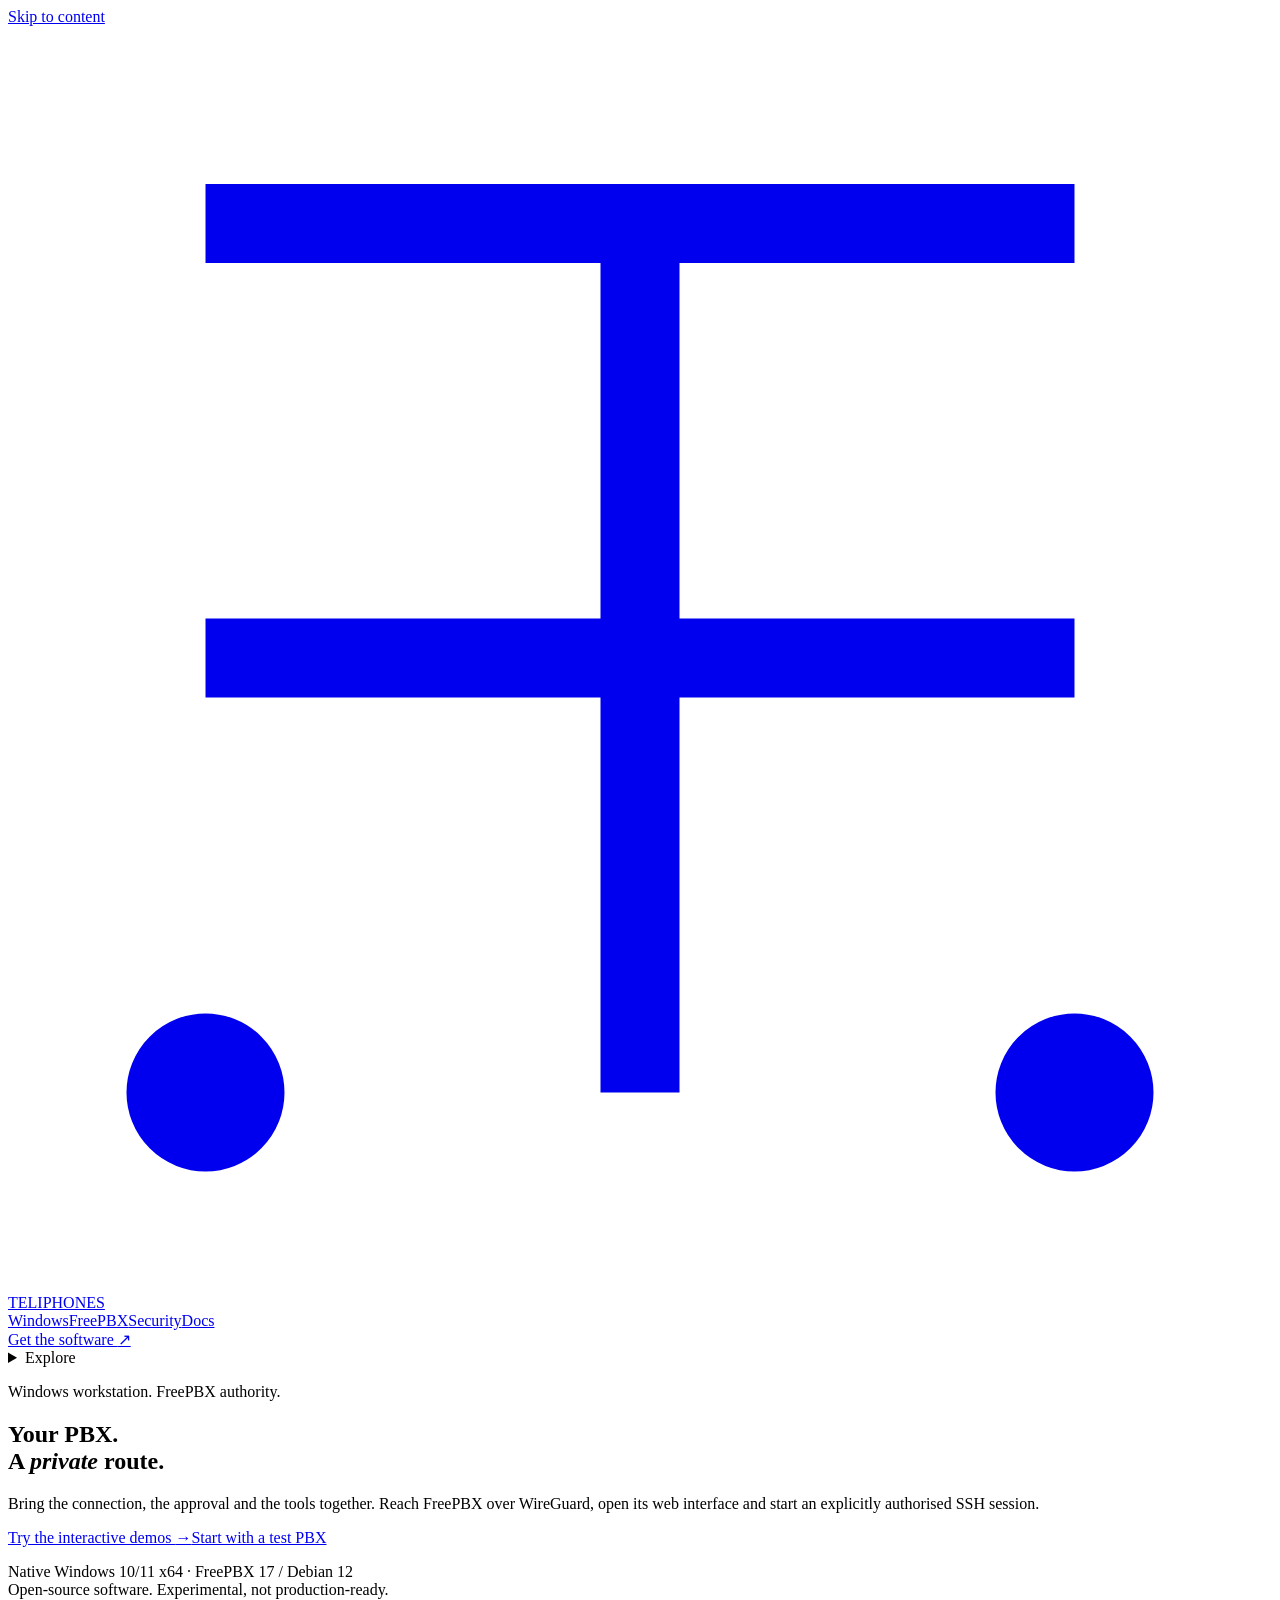
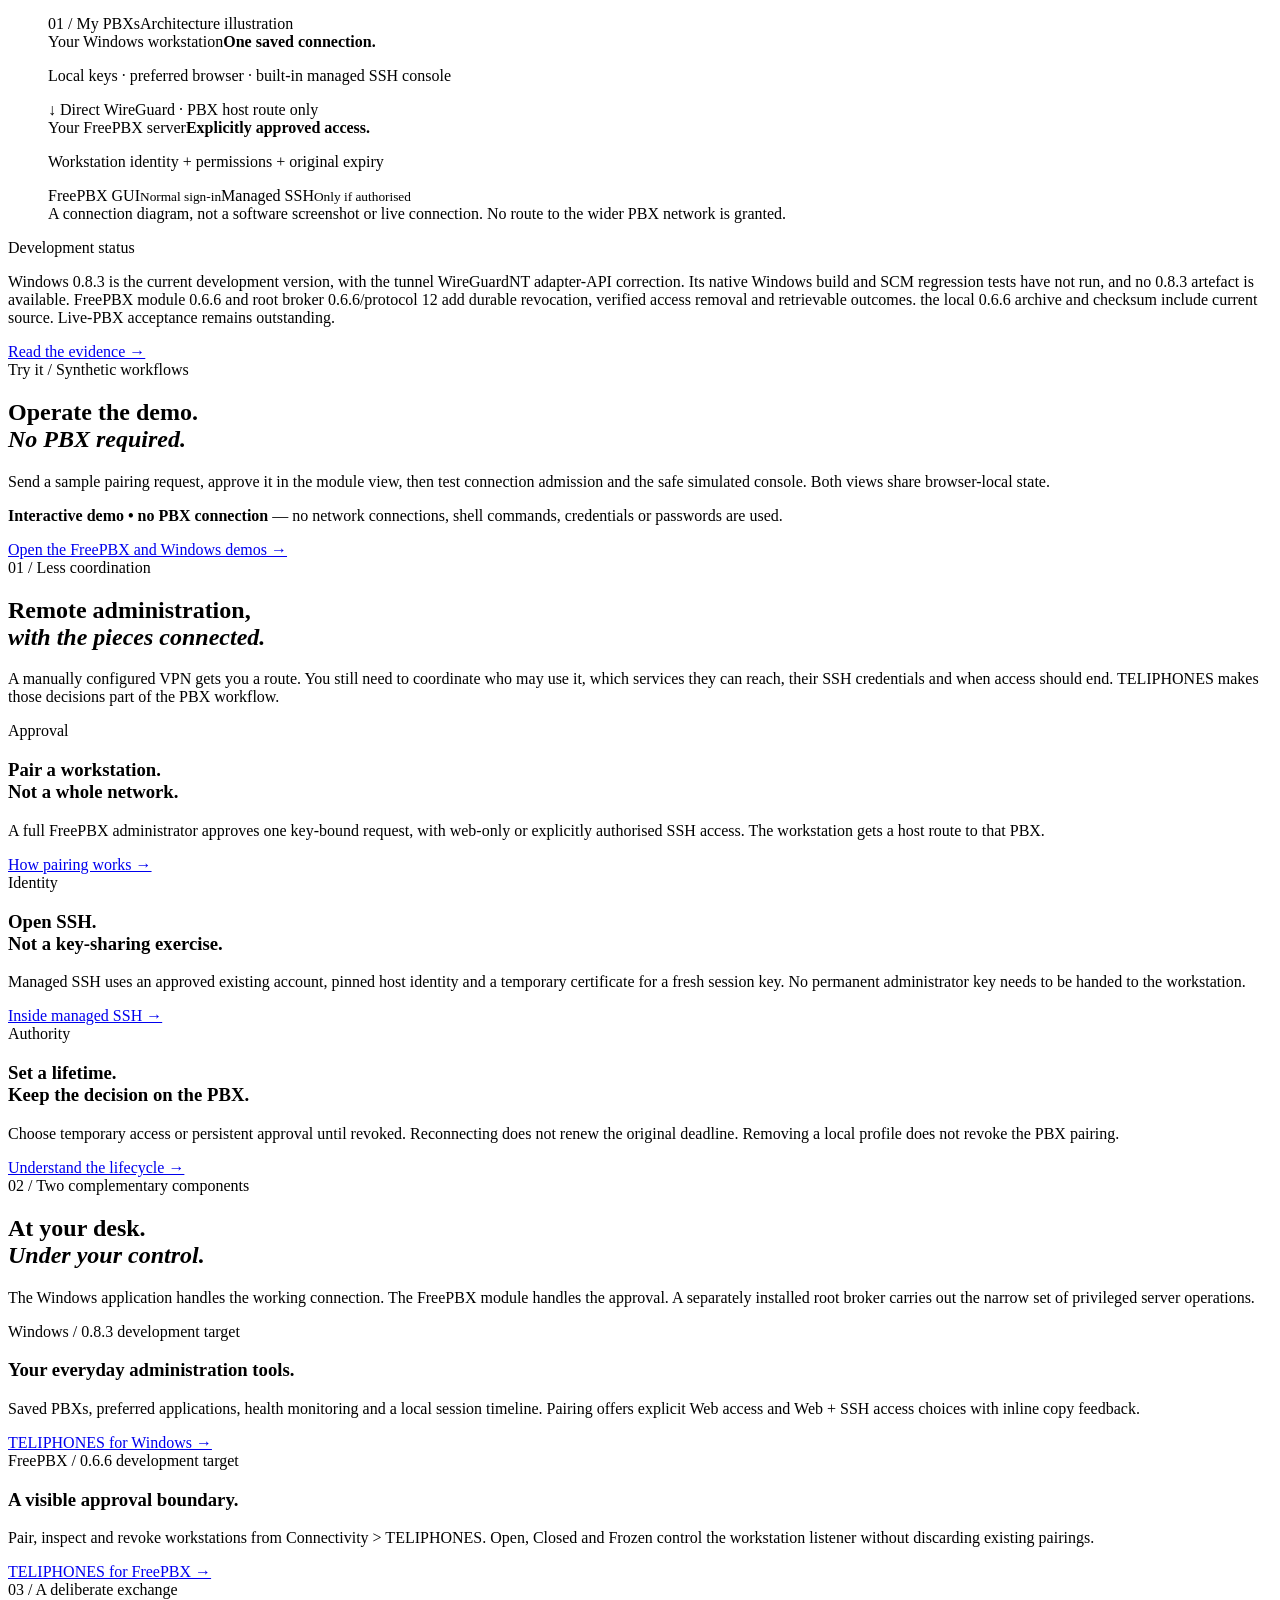
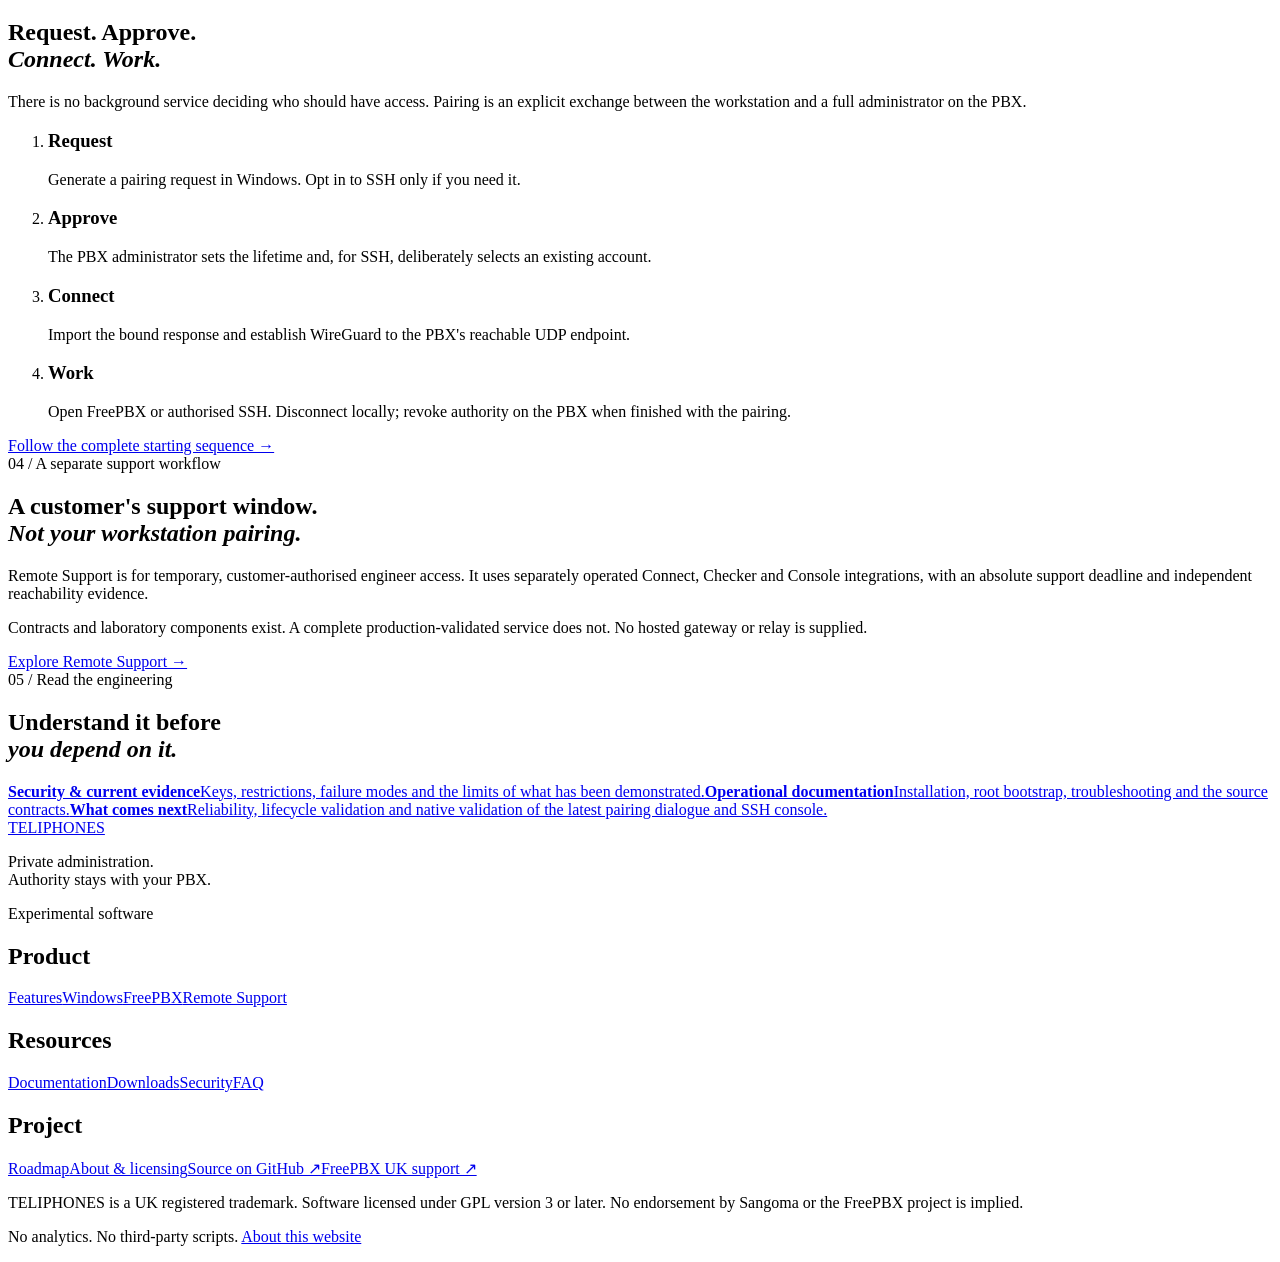
==== website/index.html @ 0c8b2b63 "Fix the nftables firewall reconciliation feedback loop that repeatedly restarted WireGuard interface" ====
<!doctype html>
<html lang="en-GB">
<head>
  <meta charset="utf-8">
  <meta name="viewport" content="width=device-width, initial-scale=1">
  <title>TELIPHONES — A private route to your FreePBX</title>
  <meta name="description" content="Administrator-approved FreePBX access from a native Windows application. WireGuard pairing, private web access and managed SSH certificates. Explore the experimental project.">
  <link rel="canonical" href="https://teliphones.com/">
  <meta property="og:type" content="website">
  <meta property="og:site_name" content="TELIPHONES">
  <meta property="og:title" content="TELIPHONES — Your PBX. A private route.">
  <meta property="og:description" content="Native Windows access. FreePBX approval. WireGuard connectivity and temporary SSH certificates, with authority kept on your PBX.">
  <meta property="og:url" content="https://teliphones.com/">
  <meta property="og:image" content="https://teliphones.com/assets/social.png">
  <meta property="og:image:type" content="image/png">
  <meta property="og:image:width" content="1200">
  <meta property="og:image:height" content="630">
  <meta property="og:image:alt" content="TELIPHONES: private, administrator-approved access to FreePBX. Experimental software.">
  <meta name="theme-color" content="#132d29">
  <link rel="icon" href="/assets/mark.svg" type="image/svg+xml">
  <link rel="stylesheet" href="/assets/site.css">
  <script src="/assets/site.js" defer></script>
</head>
<body>
<a class="skip" href="#main">Skip to content</a>
<header class="masthead">
  <div class="wrap masthead-inner">
    <a class="brand" href="/" aria-label="TELIPHONES home"><svg viewBox="0 0 32 32" aria-hidden="true" fill="none" stroke="currentColor" stroke-width="2"><path d="M5 5h22M16 5v22M5 16h22"/><circle cx="5" cy="27" r="1"/><circle cx="27" cy="27" r="1"/></svg>TELIPHONES</a>
    <nav class="desktop-nav" aria-label="Primary"><a href="/windows/">Windows</a><a href="/freepbx/">FreePBX</a><a href="/security/">Security</a><a href="/docs/">Docs</a></nav>
    <div class="header-actions">
      <a class="button small" href="/downloads/">Get the software <span aria-hidden="true">↗</span></a>
      <button class="theme-toggle" type="button" data-theme-toggle hidden aria-label="Switch appearance"><svg viewBox="0 0 24 24" aria-hidden="true" fill="none" stroke="currentColor" stroke-width="1.5"><circle cx="12" cy="12" r="8"/><path d="M12 4a8 8 0 0 0 0 16Z" fill="currentColor"/></svg></button>
      <details class="site-menu"><summary>Explore</summary><nav class="menu-panel" aria-label="All pages"><div class="wrap menu-grid"><a href="/" aria-current="page">Home</a><a href="/features/">Features</a><a href="/windows/">For Windows</a><a href="/freepbx/">For FreePBX</a><a href="/remote-support/">Remote Support</a><a href="/security/">Security &amp; evidence</a><a href="/docs/">Documentation</a><a href="/downloads/">Downloads</a><a href="/faq/">FAQ</a><a href="/roadmap/">Roadmap</a><a href="/about/">About the project</a><a href="/docs/getting-started/">Getting started</a></div></nav></details>
    </div>
  </div>
</header>
<main id="main">
  <section class="hero wrap" aria-labelledby="intro">
    <div class="hero-grid">
      <div class="hero-copy">
        <p class="eyebrow">Windows workstation. FreePBX authority.</p>
        <h1 id="intro">Your PBX.<br>A <em>private</em> route.</h1>
        <p class="lead">Bring the connection, the approval and the tools together. Reach FreePBX over WireGuard, open its web interface and start an explicitly authorised SSH session.</p>
        <div class="actions"><a class="button" href="/demo/">Try the interactive demos <span aria-hidden="true">→</span></a><a href="/docs/getting-started/">Start with a test PBX</a></div>
        <p class="fine">Native Windows 10/11 x64 · FreePBX 17 / Debian 12<br>Open-source software. Experimental, not production-ready.</p>
      </div>
      <div class="hero-aside">
        <figure class="diagram" aria-labelledby="route-caption">
          <div class="diagram-head micro"><span>01 / My PBXs</span><span>Architecture illustration</span></div>
          <div class="diagram-node"><span class="micro">Your Windows workstation</span><strong>One saved connection.</strong><p>Local keys · preferred browser · built-in managed SSH console</p></div>
          <div class="diagram-link">↓ Direct WireGuard · PBX host route only</div>
          <div class="diagram-node"><span class="micro">Your FreePBX server</span><strong>Explicitly approved access.</strong><p>Workstation identity + permissions + original expiry</p><div class="diagram-endpoints"><span>FreePBX GUI<small>Normal sign-in</small></span><span>Managed SSH<small>Only if authorised</small></span></div></div>
          <figcaption id="route-caption">A connection diagram, not a software screenshot or live connection. No route to the wider PBX network is granted.</figcaption>
        </figure>
      </div>
    </div>
  </section>
  <div class="wrap status-line"><span class="status-label">Development status</span><p>Windows 0.8.3 is the current development version, with the tunnel WireGuardNT adapter-API correction. Its native Windows build and SCM regression tests have not run, and no 0.8.3 artefact is available. FreePBX module 0.6.6 and root broker 0.6.6/protocol 12 add durable revocation, verified access removal and retrievable outcomes. the local 0.6.6 archive and checksum include current source. Live-PBX acceptance remains outstanding.</p><a href="/security/#evidence">Read the evidence →</a></div>
  <section class="section band" aria-labelledby="try-now"><div class="wrap"><div class="section-heading"><div><span class="section-no">Try it / Synthetic workflows</span><h2 id="try-now">Operate the demo.<br><em>No PBX required.</em></h2></div><p>Send a sample pairing request, approve it in the module view, then test connection admission and the safe simulated console. Both views share browser-local state.</p></div><p><strong>Interactive demo • no PBX connection</strong> — no network connections, shell commands, credentials or passwords are used.</p><a class="button" href="/demo/">Open the FreePBX and Windows demos →</a></div></section>
  <section class="section wrap" aria-labelledby="reason">
    <div class="section-heading"><div><span class="section-no">01 / Less coordination</span><h2 id="reason">Remote administration,<br><em>with the pieces connected.</em></h2></div><p>A manually configured VPN gets you a route. You still need to coordinate who may use it, which services they can reach, their SSH credentials and when access should end. TELIPHONES makes those decisions part of the PBX workflow.</p></div>
    <div class="grid">
      <article class="feature"><span class="micro">Approval</span><h3>Pair a workstation.<br>Not a whole network.</h3><p>A full FreePBX administrator approves one key-bound request, with web-only or explicitly authorised SSH access. The workstation gets a host route to that PBX.</p><a href="/features/#pairing">How pairing works →</a></article>
      <article class="feature"><span class="micro">Identity</span><h3>Open SSH.<br>Not a key-sharing exercise.</h3><p>Managed SSH uses an approved existing account, pinned host identity and a temporary certificate for a fresh session key. No permanent administrator key needs to be handed to the workstation.</p><a href="/security/#ssh">Inside managed SSH →</a></article>
      <article class="feature"><span class="micro">Authority</span><h3>Set a lifetime.<br>Keep the decision on the PBX.</h3><p>Choose temporary access or persistent approval until revoked. Reconnecting does not renew the original deadline. Removing a local profile does not revoke the PBX pairing.</p><a href="/features/#authority">Understand the lifecycle →</a></article>
    </div>
  </section>
  <section class="section band" aria-labelledby="components"><div class="wrap">
    <div class="section-heading"><div><span class="section-no">02 / Two complementary components</span><h2 id="components">At your desk.<br><em>Under your control.</em></h2></div><p>The Windows application handles the working connection. The FreePBX module handles the approval. A separately installed root broker carries out the narrow set of privileged server operations.</p></div>
    <div class="grid two"><article><span class="micro">Windows / 0.8.3 development target</span><h3>Your everyday administration tools.</h3><p>Saved PBXs, preferred applications, health monitoring and a local session timeline. Pairing offers explicit Web access and Web + SSH access choices with inline copy feedback.</p><a class="button" href="/windows/">TELIPHONES for Windows →</a></article><article><span class="micro">FreePBX / 0.6.6 development target</span><h3>A visible approval boundary.</h3><p>Pair, inspect and revoke workstations from Connectivity &gt; TELIPHONES. Open, Closed and Frozen control the workstation listener without discarding existing pairings.</p><a class="button secondary" href="/freepbx/">TELIPHONES for FreePBX →</a></article></div>
  </div></section>
  <section class="section wrap" aria-labelledby="flow">
    <div class="section-heading"><div><span class="section-no">03 / A deliberate exchange</span><h2 id="flow">Request. Approve.<br><em>Connect. Work.</em></h2></div><p>There is no background service deciding who should have access. Pairing is an explicit exchange between the workstation and a full administrator on the PBX.</p></div>
    <ol class="workflow"><li><h3>Request</h3><p>Generate a pairing request in Windows. Opt in to SSH only if you need it.</p></li><li><h3>Approve</h3><p>The PBX administrator sets the lifetime and, for SSH, deliberately selects an existing account.</p></li><li><h3>Connect</h3><p>Import the bound response and establish WireGuard to the PBX's reachable UDP endpoint.</p></li><li><h3>Work</h3><p>Open FreePBX or authorised SSH. Disconnect locally; revoke authority on the PBX when finished with the pairing.</p></li></ol>
    <a href="/docs/getting-started/">Follow the complete starting sequence →</a>
  </section>
  <section class="section wrap" aria-labelledby="support">
    <div class="section-heading"><div><span class="section-no">04 / A separate support workflow</span><h2 id="support">A customer's support window.<br><em>Not your workstation pairing.</em></h2></div><div><p>Remote Support is for temporary, customer-authorised engineer access. It uses separately operated Connect, Checker and Console integrations, with an absolute support deadline and independent reachability evidence.</p><p>Contracts and laboratory components exist. A complete production-validated service does not. No hosted gateway or relay is supplied.</p><a href="/remote-support/">Explore Remote Support →</a></div></div>
  </section>
  <section class="section wrap" aria-labelledby="next"><span class="section-no">05 / Read the engineering</span><h2 id="next">Understand it before<br><em>you depend on it.</em></h2><div class="grid"><a class="resource local" href="/security/"><strong>Security &amp; current evidence</strong><span>Keys, restrictions, failure modes and the limits of what has been demonstrated.</span></a><a class="resource local" href="/docs/"><strong>Operational documentation</strong><span>Installation, root bootstrap, troubleshooting and the source contracts.</span></a><a class="resource local" href="/roadmap/"><strong>What comes next</strong><span>Reliability, lifecycle validation and native validation of the latest pairing dialogue and SSH console.</span></a></div></section>
</main>
<footer class="site-footer"><div class="wrap">
  <div class="footer-grid"><div><a class="brand" href="/">TELIPHONES</a><p>Private administration.<br>Authority stays with your PBX.</p><span class="tag">Experimental software</span></div><div><h2>Product</h2><a href="/features/">Features</a><a href="/windows/">Windows</a><a href="/freepbx/">FreePBX</a><a href="/remote-support/">Remote Support</a></div><div><h2>Resources</h2><a href="/docs/">Documentation</a><a href="/downloads/">Downloads</a><a href="/security/">Security</a><a href="/faq/">FAQ</a></div><div><h2>Project</h2><a href="/roadmap/">Roadmap</a><a href="/about/">About &amp; licensing</a><a href="https://github.com/kierknoby/teliphones">Source on GitHub ↗</a><a href="https://freepbx.uk/support/">FreePBX UK support ↗</a></div></div>
  <div class="legal"><p>TELIPHONES is a UK registered trademark. Software licensed under GPL version 3 or later. No endorsement by Sangoma or the FreePBX project is implied.</p><p>No analytics. No third-party scripts. <a href="/about/#website">About this website</a></p></div>
</div></footer>
</body>
</html>
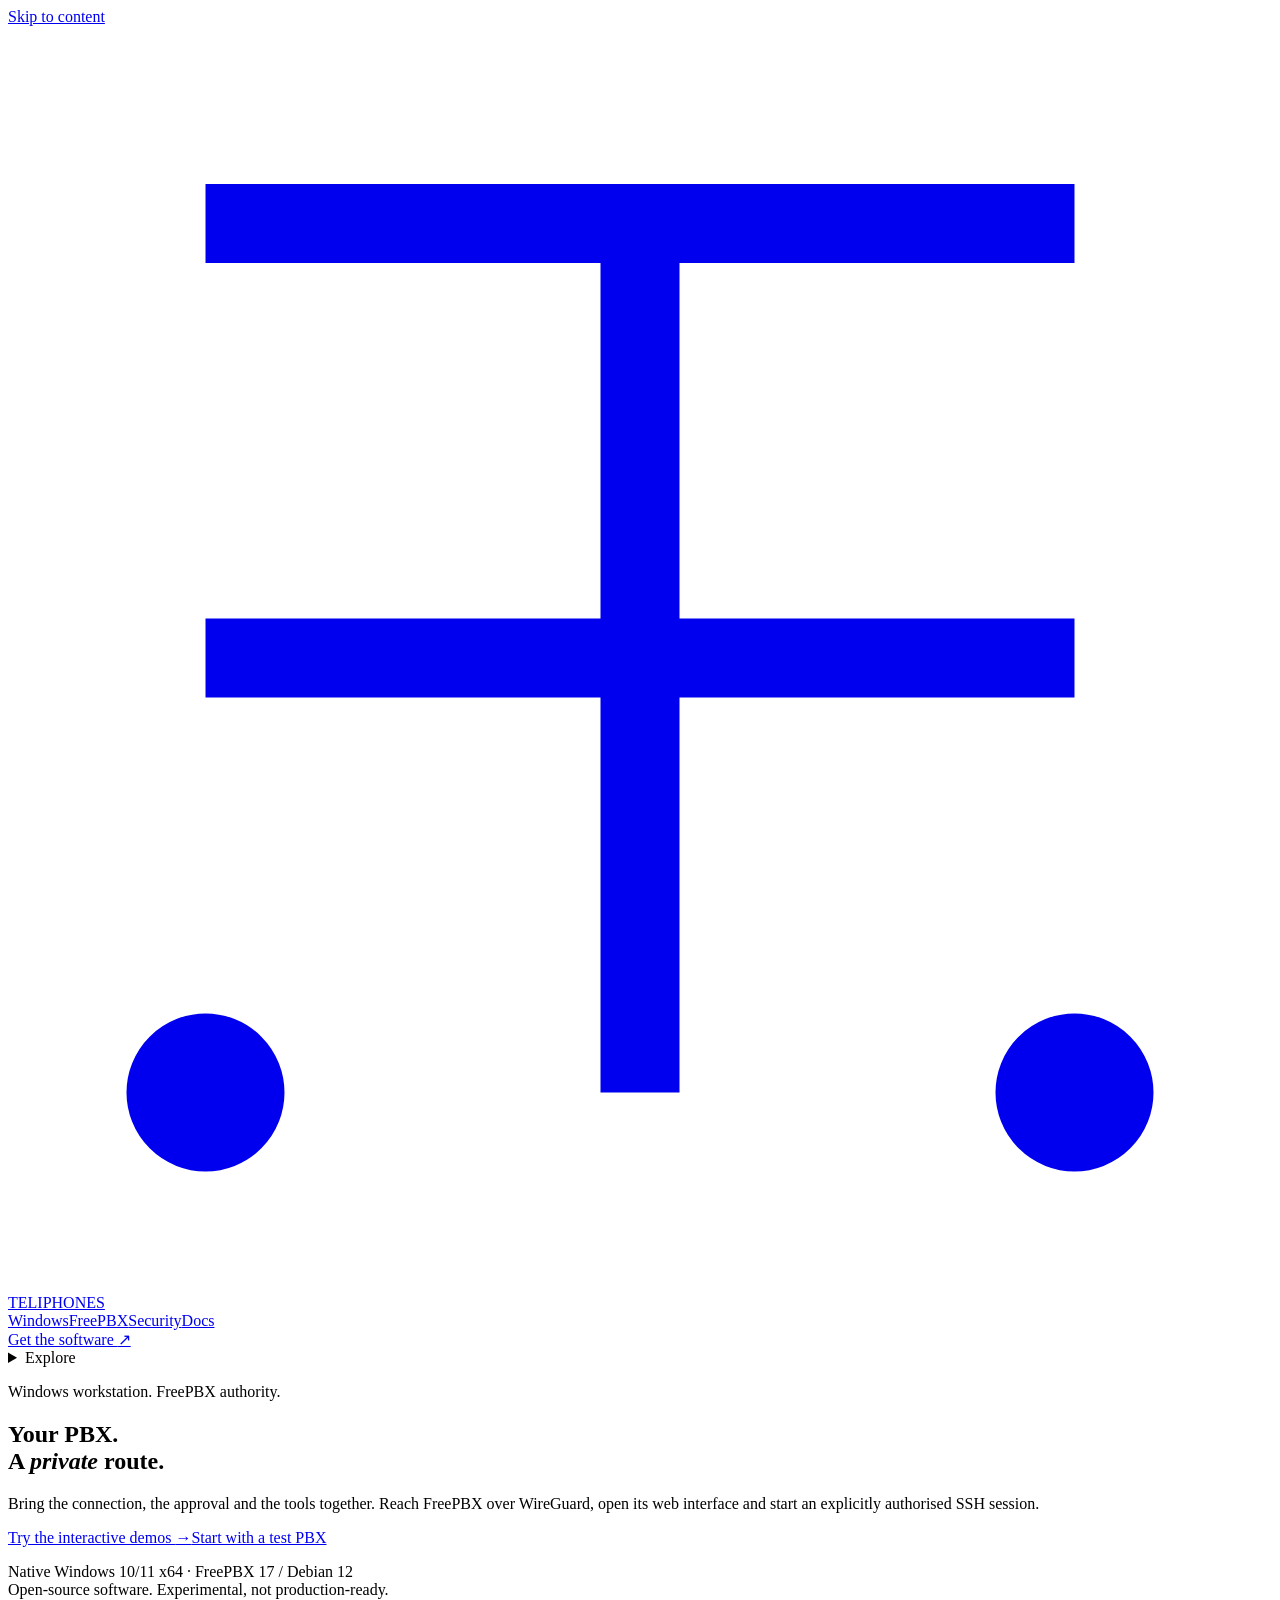
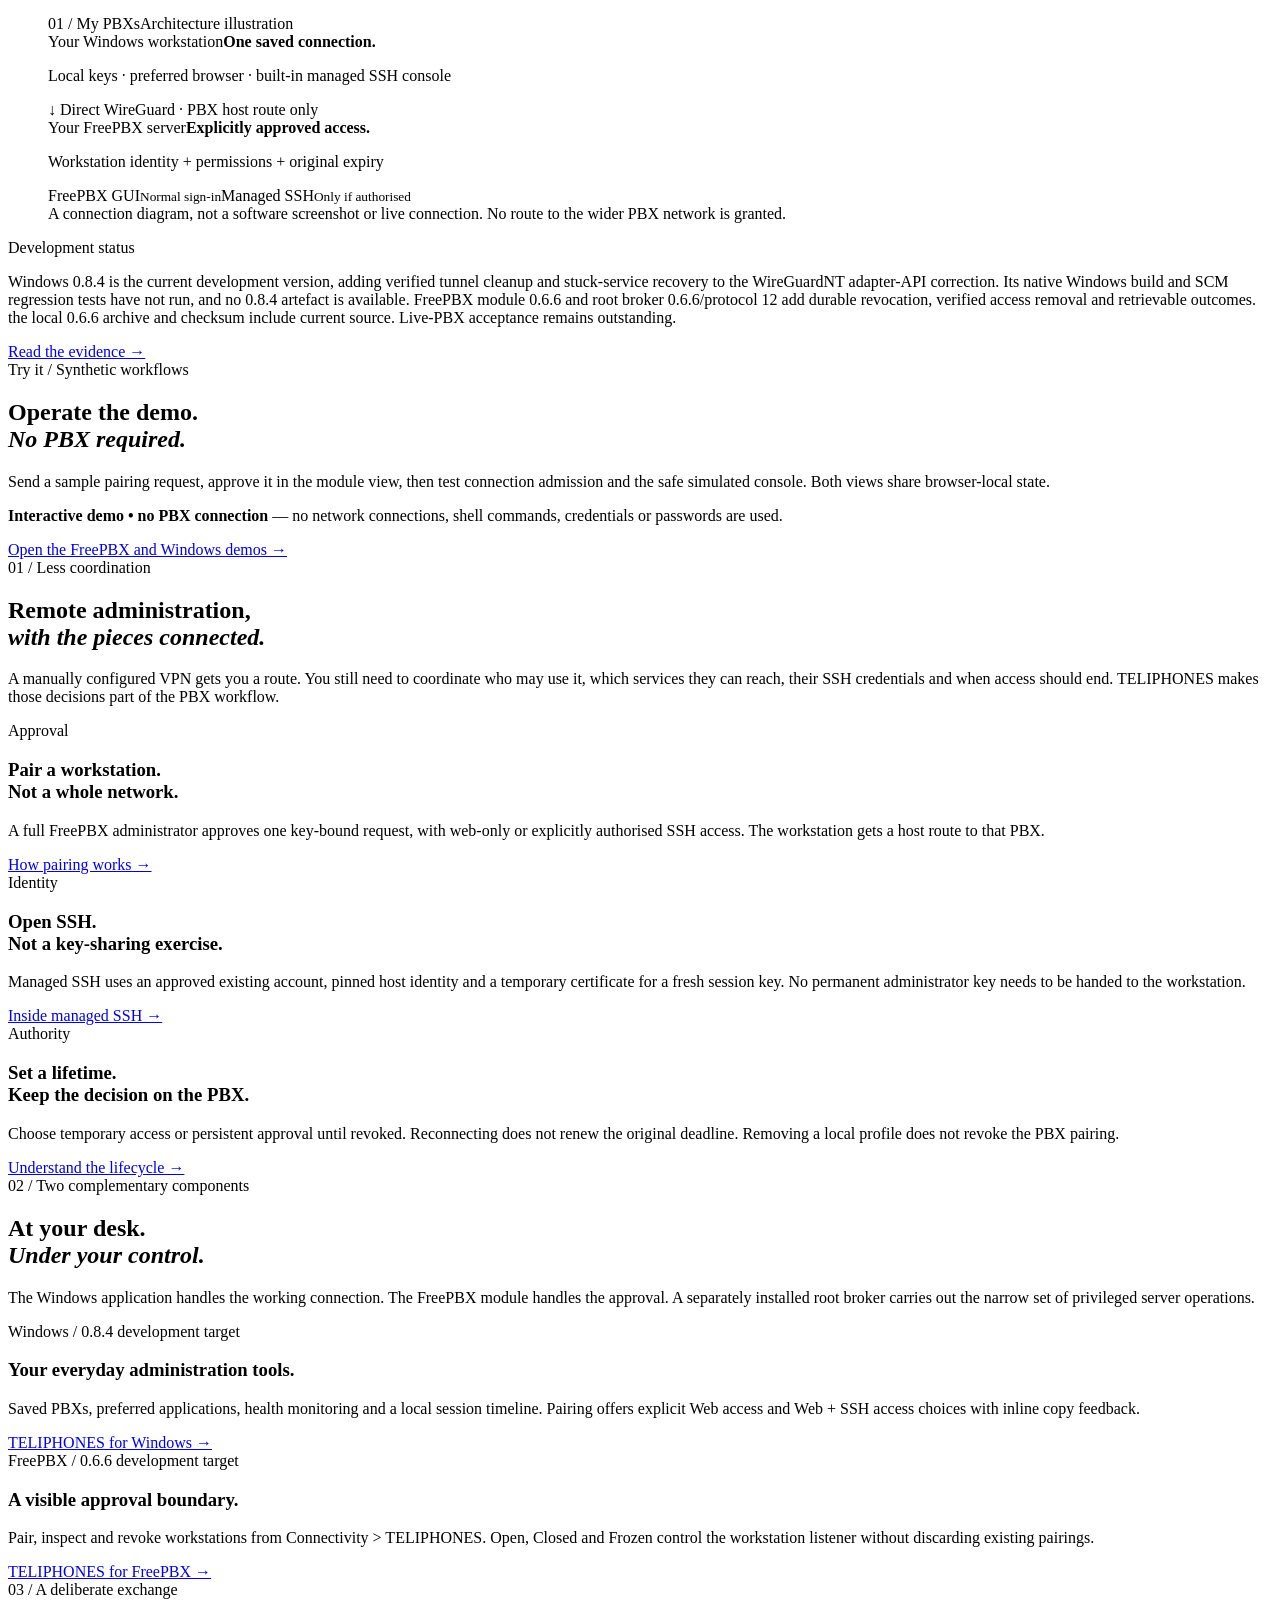
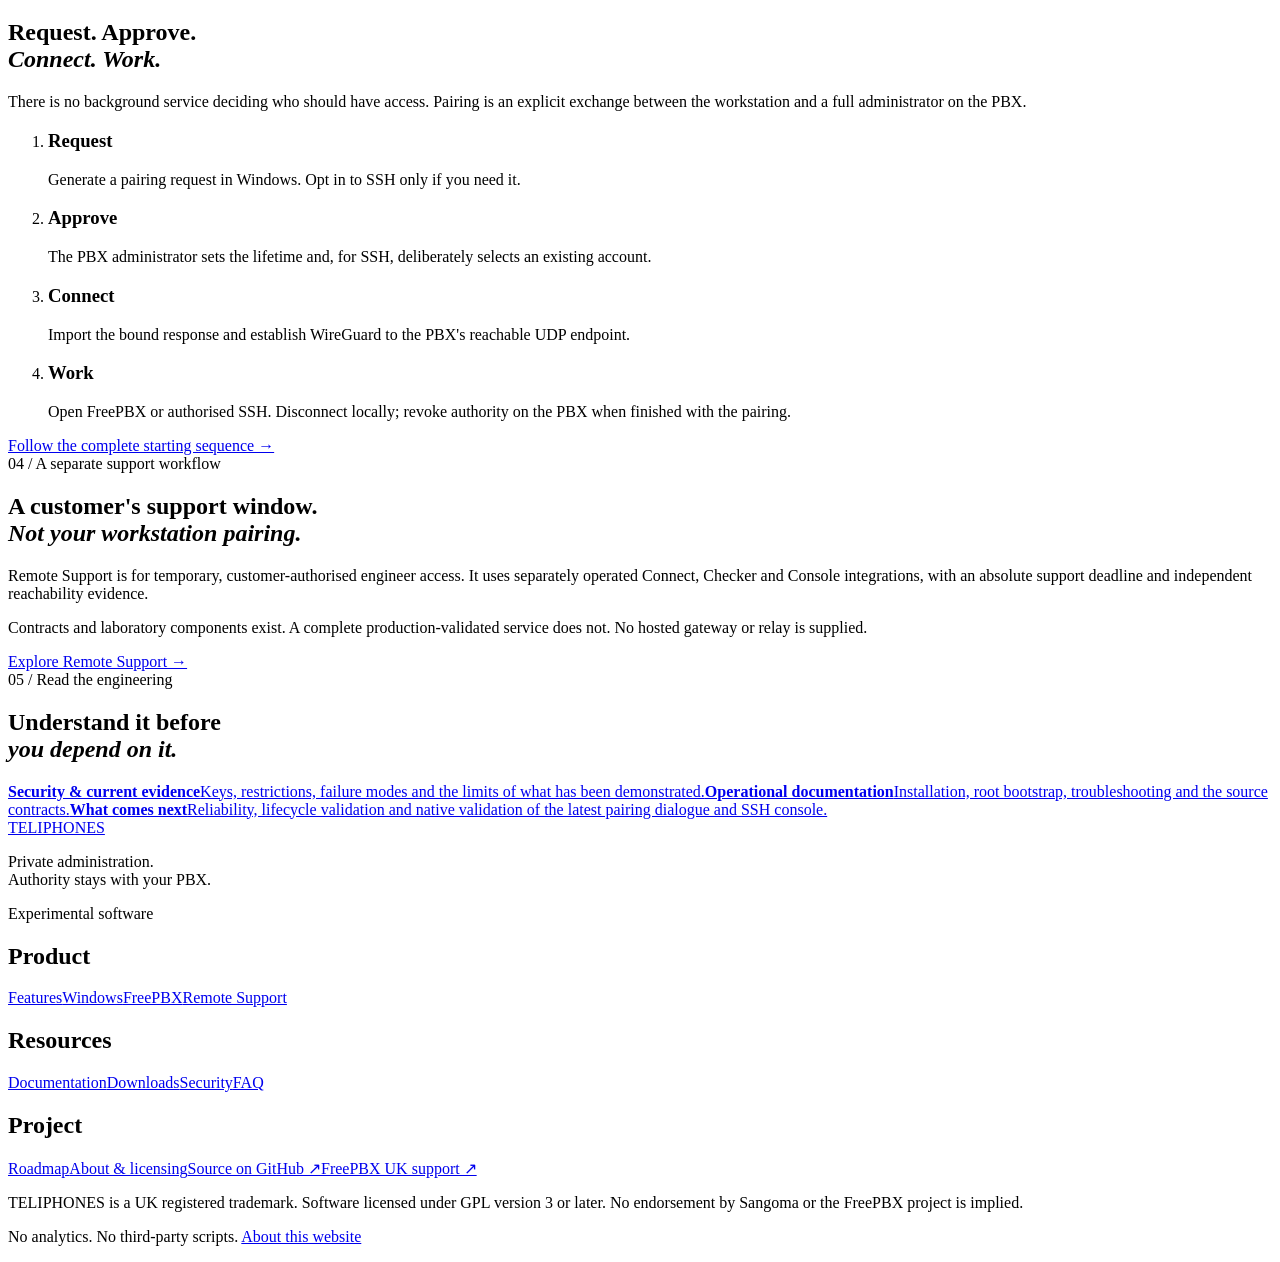
==== commit 293b2661: "Improve Windows tunnel lifecycle management by adding verified recovery and cleanup for WireGuard se" ====
--- a/website/index.html
+++ b/website/index.html
@@ -55,7 +55,7 @@
       </div>
     </div>
   </section>
-  <div class="wrap status-line"><span class="status-label">Development status</span><p>Windows 0.8.3 is the current development version, with the tunnel WireGuardNT adapter-API correction. Its native Windows build and SCM regression tests have not run, and no 0.8.3 artefact is available. FreePBX module 0.6.6 and root broker 0.6.6/protocol 12 add durable revocation, verified access removal and retrievable outcomes. the local 0.6.6 archive and checksum include current source. Live-PBX acceptance remains outstanding.</p><a href="/security/#evidence">Read the evidence →</a></div>
+  <div class="wrap status-line"><span class="status-label">Development status</span><p>Windows 0.8.4 is the current development version, adding verified tunnel cleanup and stuck-service recovery to the WireGuardNT adapter-API correction. Its native Windows build and SCM regression tests have not run, and no 0.8.4 artefact is available. FreePBX module 0.6.6 and root broker 0.6.6/protocol 12 add durable revocation, verified access removal and retrievable outcomes. the local 0.6.6 archive and checksum include current source. Live-PBX acceptance remains outstanding.</p><a href="/security/#evidence">Read the evidence →</a></div>
   <section class="section band" aria-labelledby="try-now"><div class="wrap"><div class="section-heading"><div><span class="section-no">Try it / Synthetic workflows</span><h2 id="try-now">Operate the demo.<br><em>No PBX required.</em></h2></div><p>Send a sample pairing request, approve it in the module view, then test connection admission and the safe simulated console. Both views share browser-local state.</p></div><p><strong>Interactive demo • no PBX connection</strong> — no network connections, shell commands, credentials or passwords are used.</p><a class="button" href="/demo/">Open the FreePBX and Windows demos →</a></div></section>
   <section class="section wrap" aria-labelledby="reason">
     <div class="section-heading"><div><span class="section-no">01 / Less coordination</span><h2 id="reason">Remote administration,<br><em>with the pieces connected.</em></h2></div><p>A manually configured VPN gets you a route. You still need to coordinate who may use it, which services they can reach, their SSH credentials and when access should end. TELIPHONES makes those decisions part of the PBX workflow.</p></div>
@@ -67,7 +67,7 @@
   </section>
   <section class="section band" aria-labelledby="components"><div class="wrap">
     <div class="section-heading"><div><span class="section-no">02 / Two complementary components</span><h2 id="components">At your desk.<br><em>Under your control.</em></h2></div><p>The Windows application handles the working connection. The FreePBX module handles the approval. A separately installed root broker carries out the narrow set of privileged server operations.</p></div>
-    <div class="grid two"><article><span class="micro">Windows / 0.8.3 development target</span><h3>Your everyday administration tools.</h3><p>Saved PBXs, preferred applications, health monitoring and a local session timeline. Pairing offers explicit Web access and Web + SSH access choices with inline copy feedback.</p><a class="button" href="/windows/">TELIPHONES for Windows →</a></article><article><span class="micro">FreePBX / 0.6.6 development target</span><h3>A visible approval boundary.</h3><p>Pair, inspect and revoke workstations from Connectivity &gt; TELIPHONES. Open, Closed and Frozen control the workstation listener without discarding existing pairings.</p><a class="button secondary" href="/freepbx/">TELIPHONES for FreePBX →</a></article></div>
+    <div class="grid two"><article><span class="micro">Windows / 0.8.4 development target</span><h3>Your everyday administration tools.</h3><p>Saved PBXs, preferred applications, health monitoring and a local session timeline. Pairing offers explicit Web access and Web + SSH access choices with inline copy feedback.</p><a class="button" href="/windows/">TELIPHONES for Windows →</a></article><article><span class="micro">FreePBX / 0.6.6 development target</span><h3>A visible approval boundary.</h3><p>Pair, inspect and revoke workstations from Connectivity &gt; TELIPHONES. Open, Closed and Frozen control the workstation listener without discarding existing pairings.</p><a class="button secondary" href="/freepbx/">TELIPHONES for FreePBX →</a></article></div>
   </div></section>
   <section class="section wrap" aria-labelledby="flow">
     <div class="section-heading"><div><span class="section-no">03 / A deliberate exchange</span><h2 id="flow">Request. Approve.<br><em>Connect. Work.</em></h2></div><p>There is no background service deciding who should have access. Pairing is an explicit exchange between the workstation and a full administrator on the PBX.</p></div>
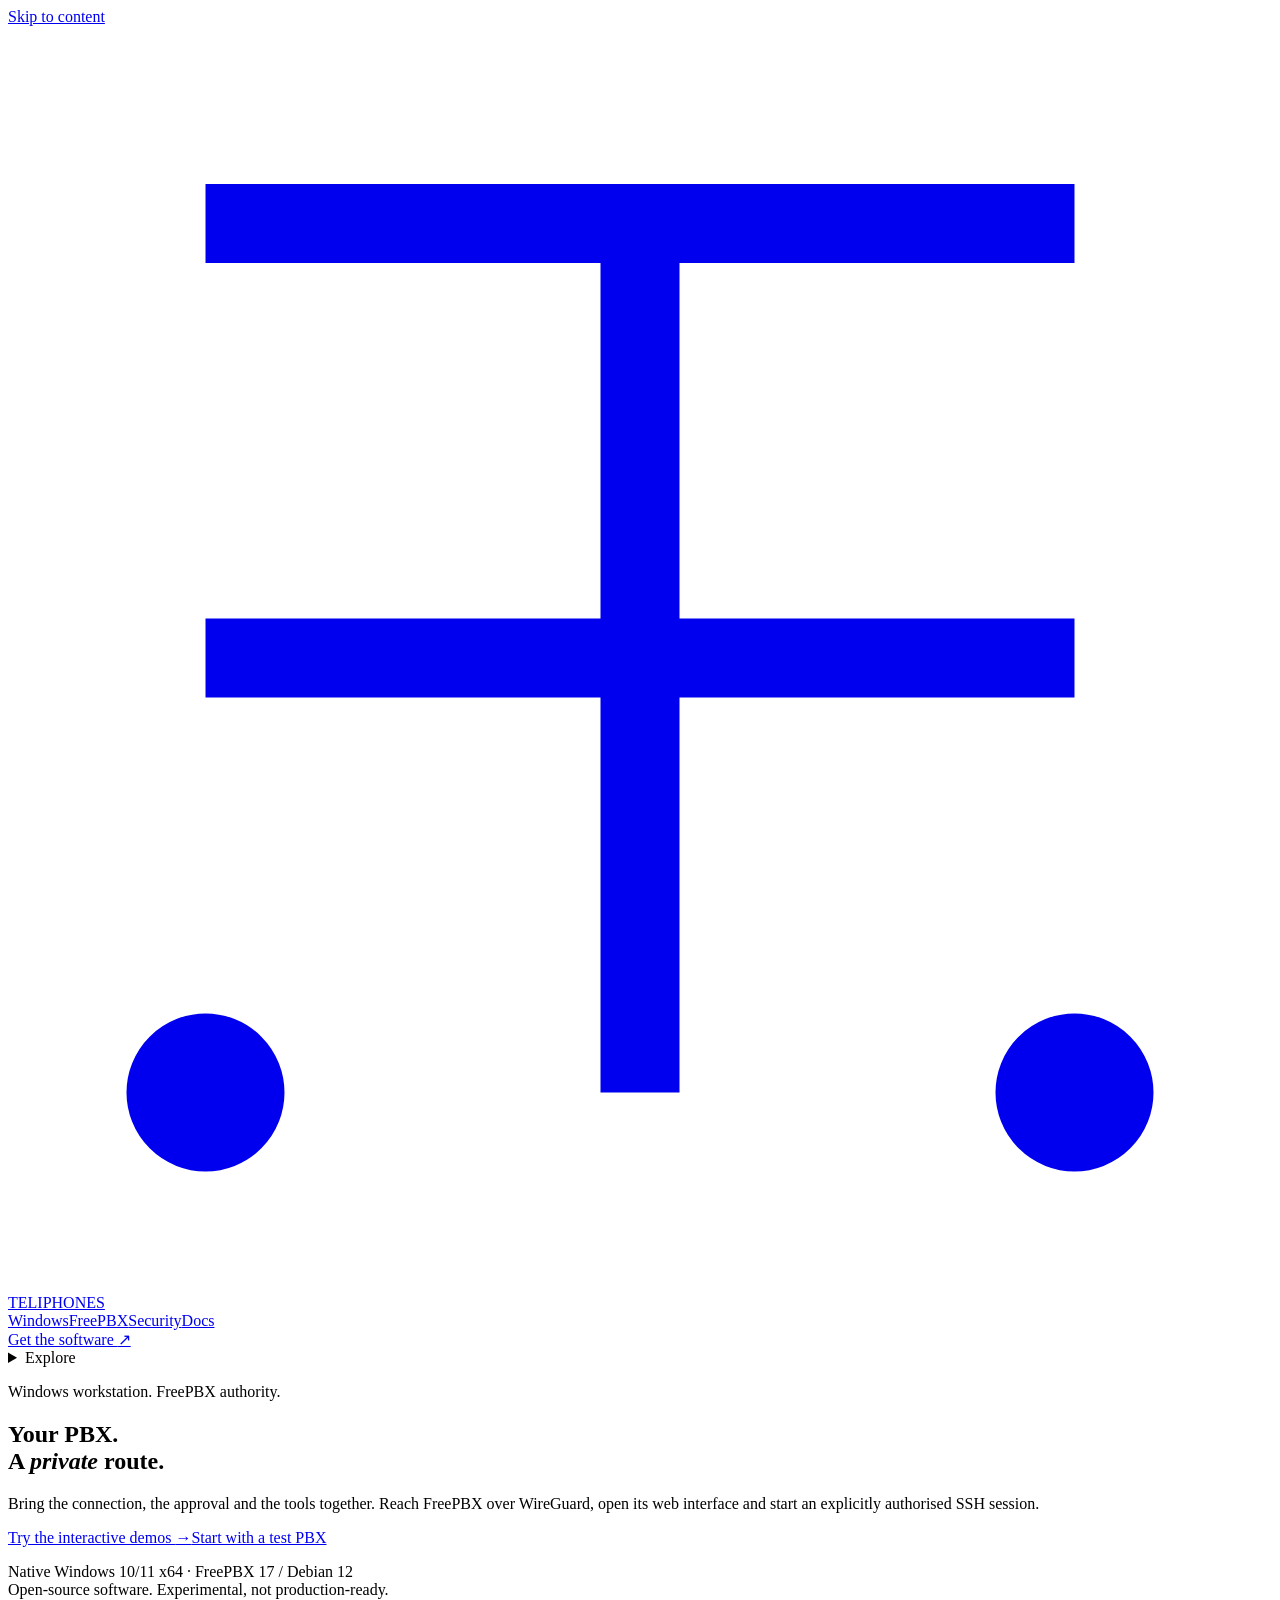
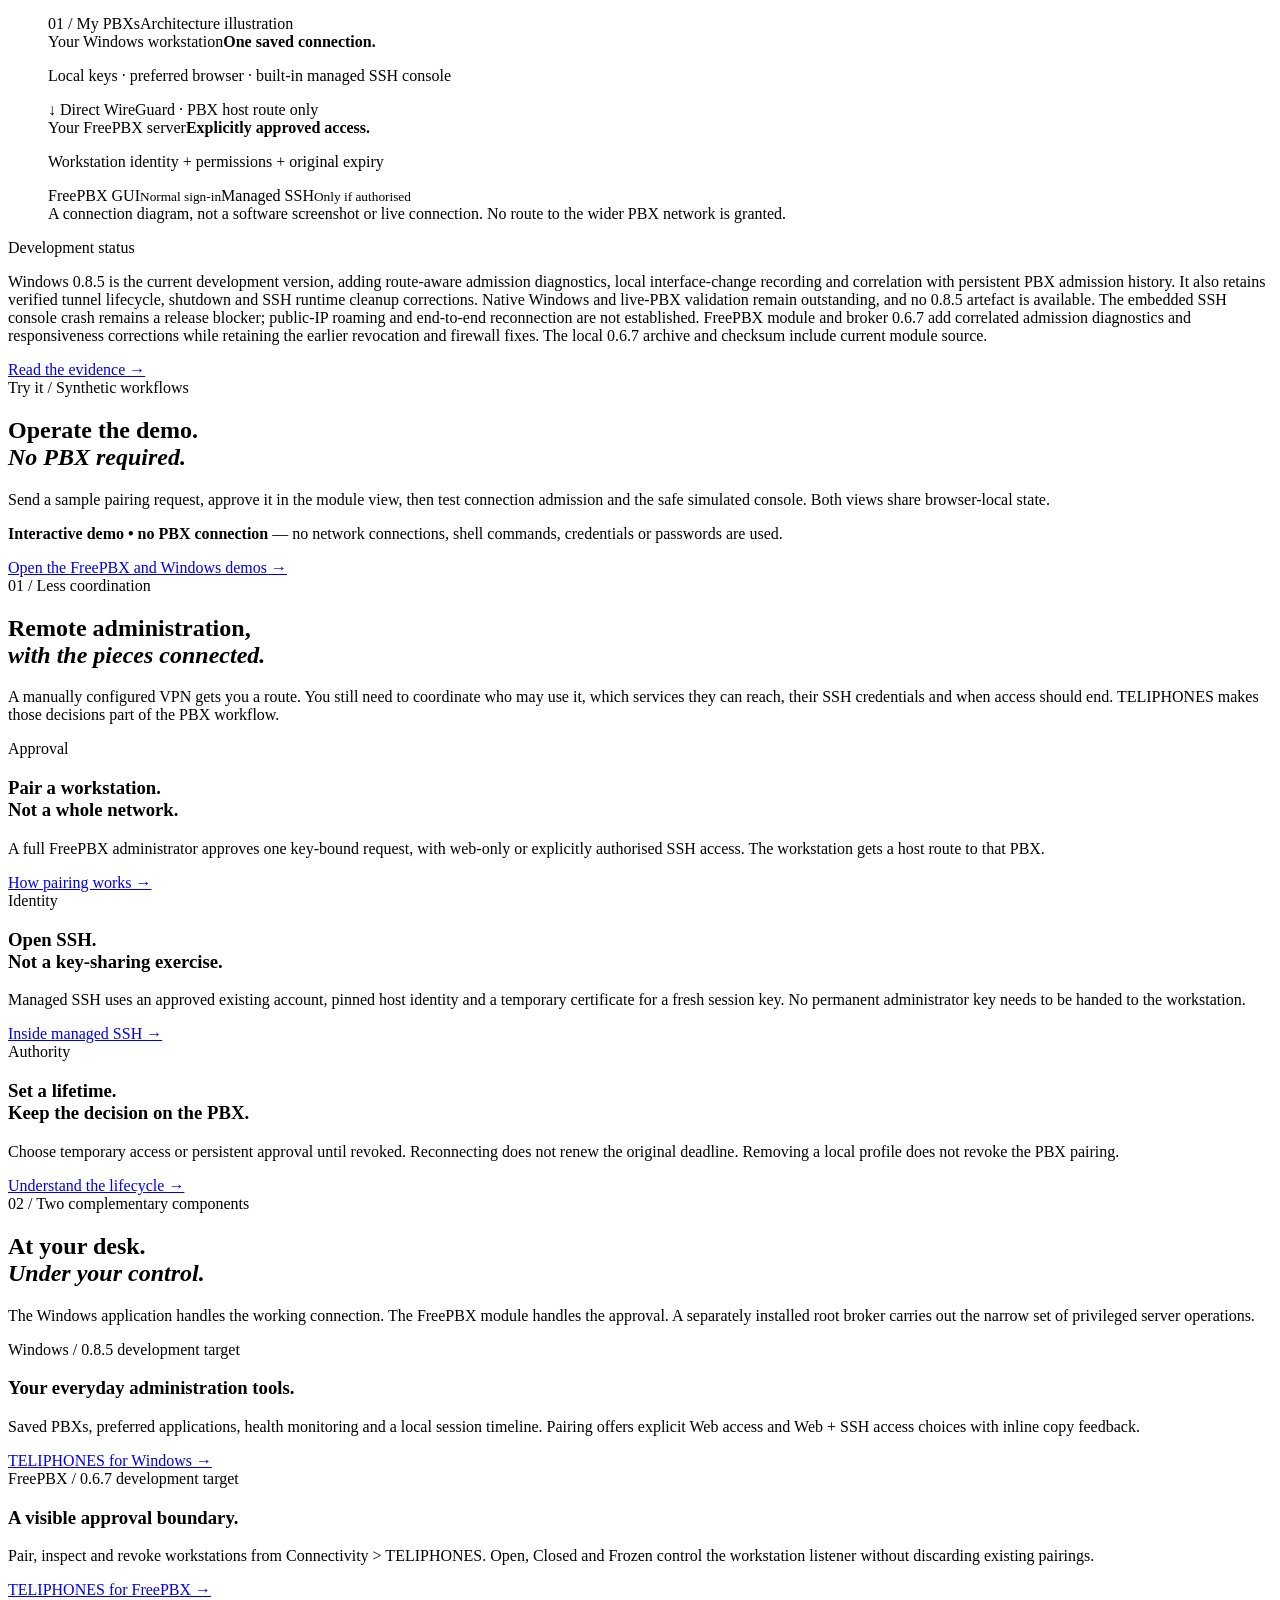
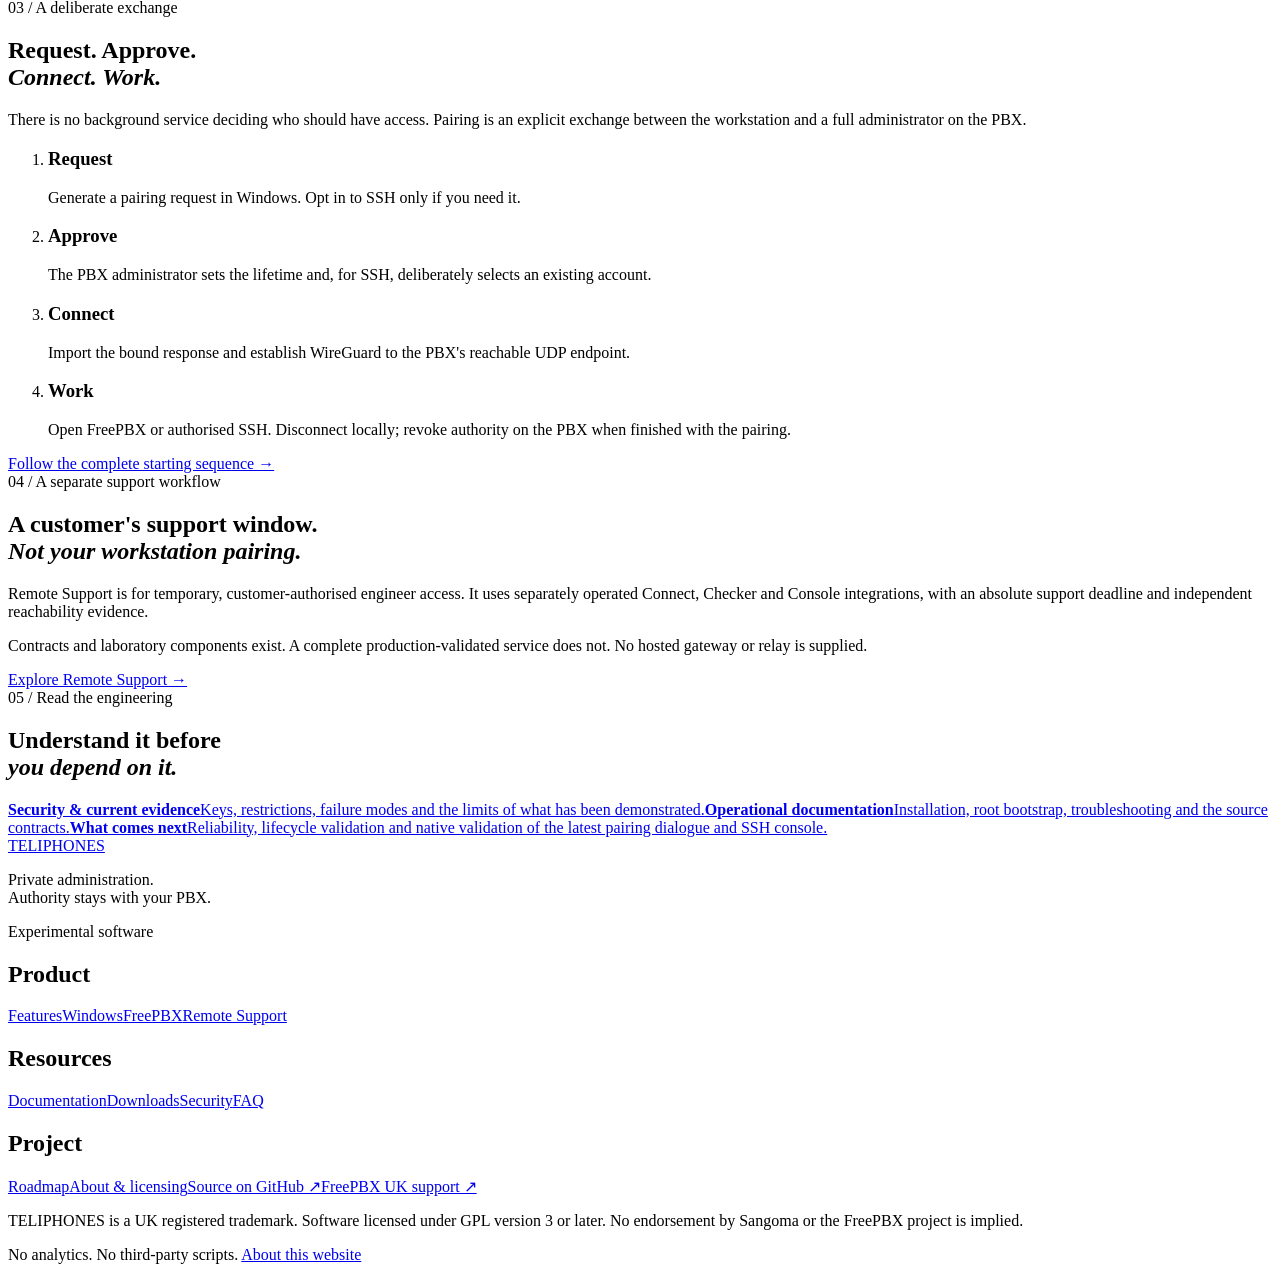
==== commit 6e4bdad9: "Correct outdated version references in the root README licence footer and Windows pairing instructio" ====
--- a/website/index.html
+++ b/website/index.html
@@ -55,7 +55,7 @@
       </div>
     </div>
   </section>
-  <div class="wrap status-line"><span class="status-label">Development status</span><p>Windows 0.8.4 is the current development version, adding verified tunnel cleanup and stuck-service recovery to the WireGuardNT adapter-API correction. Its native Windows build and SCM regression tests have not run, and no 0.8.4 artefact is available. FreePBX module 0.6.6 and root broker 0.6.6/protocol 12 add durable revocation, verified access removal and retrievable outcomes. the local 0.6.6 archive and checksum include current source. Live-PBX acceptance remains outstanding.</p><a href="/security/#evidence">Read the evidence →</a></div>
+  <div class="wrap status-line"><span class="status-label">Development status</span><p>Windows 0.8.5 is the current development version, adding route-aware admission diagnostics, local interface-change recording and correlation with persistent PBX admission history. It also retains verified tunnel lifecycle, shutdown and SSH runtime cleanup corrections. Native Windows and live-PBX validation remain outstanding, and no 0.8.5 artefact is available. The embedded SSH console crash remains a release blocker; public-IP roaming and end-to-end reconnection are not established. FreePBX module and broker 0.6.7 add correlated admission diagnostics and responsiveness corrections while retaining the earlier revocation and firewall fixes. The local 0.6.7 archive and checksum include current module source.</p><a href="/security/#evidence">Read the evidence →</a></div>
   <section class="section band" aria-labelledby="try-now"><div class="wrap"><div class="section-heading"><div><span class="section-no">Try it / Synthetic workflows</span><h2 id="try-now">Operate the demo.<br><em>No PBX required.</em></h2></div><p>Send a sample pairing request, approve it in the module view, then test connection admission and the safe simulated console. Both views share browser-local state.</p></div><p><strong>Interactive demo • no PBX connection</strong> — no network connections, shell commands, credentials or passwords are used.</p><a class="button" href="/demo/">Open the FreePBX and Windows demos →</a></div></section>
   <section class="section wrap" aria-labelledby="reason">
     <div class="section-heading"><div><span class="section-no">01 / Less coordination</span><h2 id="reason">Remote administration,<br><em>with the pieces connected.</em></h2></div><p>A manually configured VPN gets you a route. You still need to coordinate who may use it, which services they can reach, their SSH credentials and when access should end. TELIPHONES makes those decisions part of the PBX workflow.</p></div>
@@ -67,7 +67,7 @@
   </section>
   <section class="section band" aria-labelledby="components"><div class="wrap">
     <div class="section-heading"><div><span class="section-no">02 / Two complementary components</span><h2 id="components">At your desk.<br><em>Under your control.</em></h2></div><p>The Windows application handles the working connection. The FreePBX module handles the approval. A separately installed root broker carries out the narrow set of privileged server operations.</p></div>
-    <div class="grid two"><article><span class="micro">Windows / 0.8.4 development target</span><h3>Your everyday administration tools.</h3><p>Saved PBXs, preferred applications, health monitoring and a local session timeline. Pairing offers explicit Web access and Web + SSH access choices with inline copy feedback.</p><a class="button" href="/windows/">TELIPHONES for Windows →</a></article><article><span class="micro">FreePBX / 0.6.6 development target</span><h3>A visible approval boundary.</h3><p>Pair, inspect and revoke workstations from Connectivity &gt; TELIPHONES. Open, Closed and Frozen control the workstation listener without discarding existing pairings.</p><a class="button secondary" href="/freepbx/">TELIPHONES for FreePBX →</a></article></div>
+    <div class="grid two"><article><span class="micro">Windows / 0.8.5 development target</span><h3>Your everyday administration tools.</h3><p>Saved PBXs, preferred applications, health monitoring and a local session timeline. Pairing offers explicit Web access and Web + SSH access choices with inline copy feedback.</p><a class="button" href="/windows/">TELIPHONES for Windows →</a></article><article><span class="micro">FreePBX / 0.6.7 development target</span><h3>A visible approval boundary.</h3><p>Pair, inspect and revoke workstations from Connectivity &gt; TELIPHONES. Open, Closed and Frozen control the workstation listener without discarding existing pairings.</p><a class="button secondary" href="/freepbx/">TELIPHONES for FreePBX →</a></article></div>
   </div></section>
   <section class="section wrap" aria-labelledby="flow">
     <div class="section-heading"><div><span class="section-no">03 / A deliberate exchange</span><h2 id="flow">Request. Approve.<br><em>Connect. Work.</em></h2></div><p>There is no background service deciding who should have access. Pairing is an explicit exchange between the workstation and a full administrator on the PBX.</p></div>
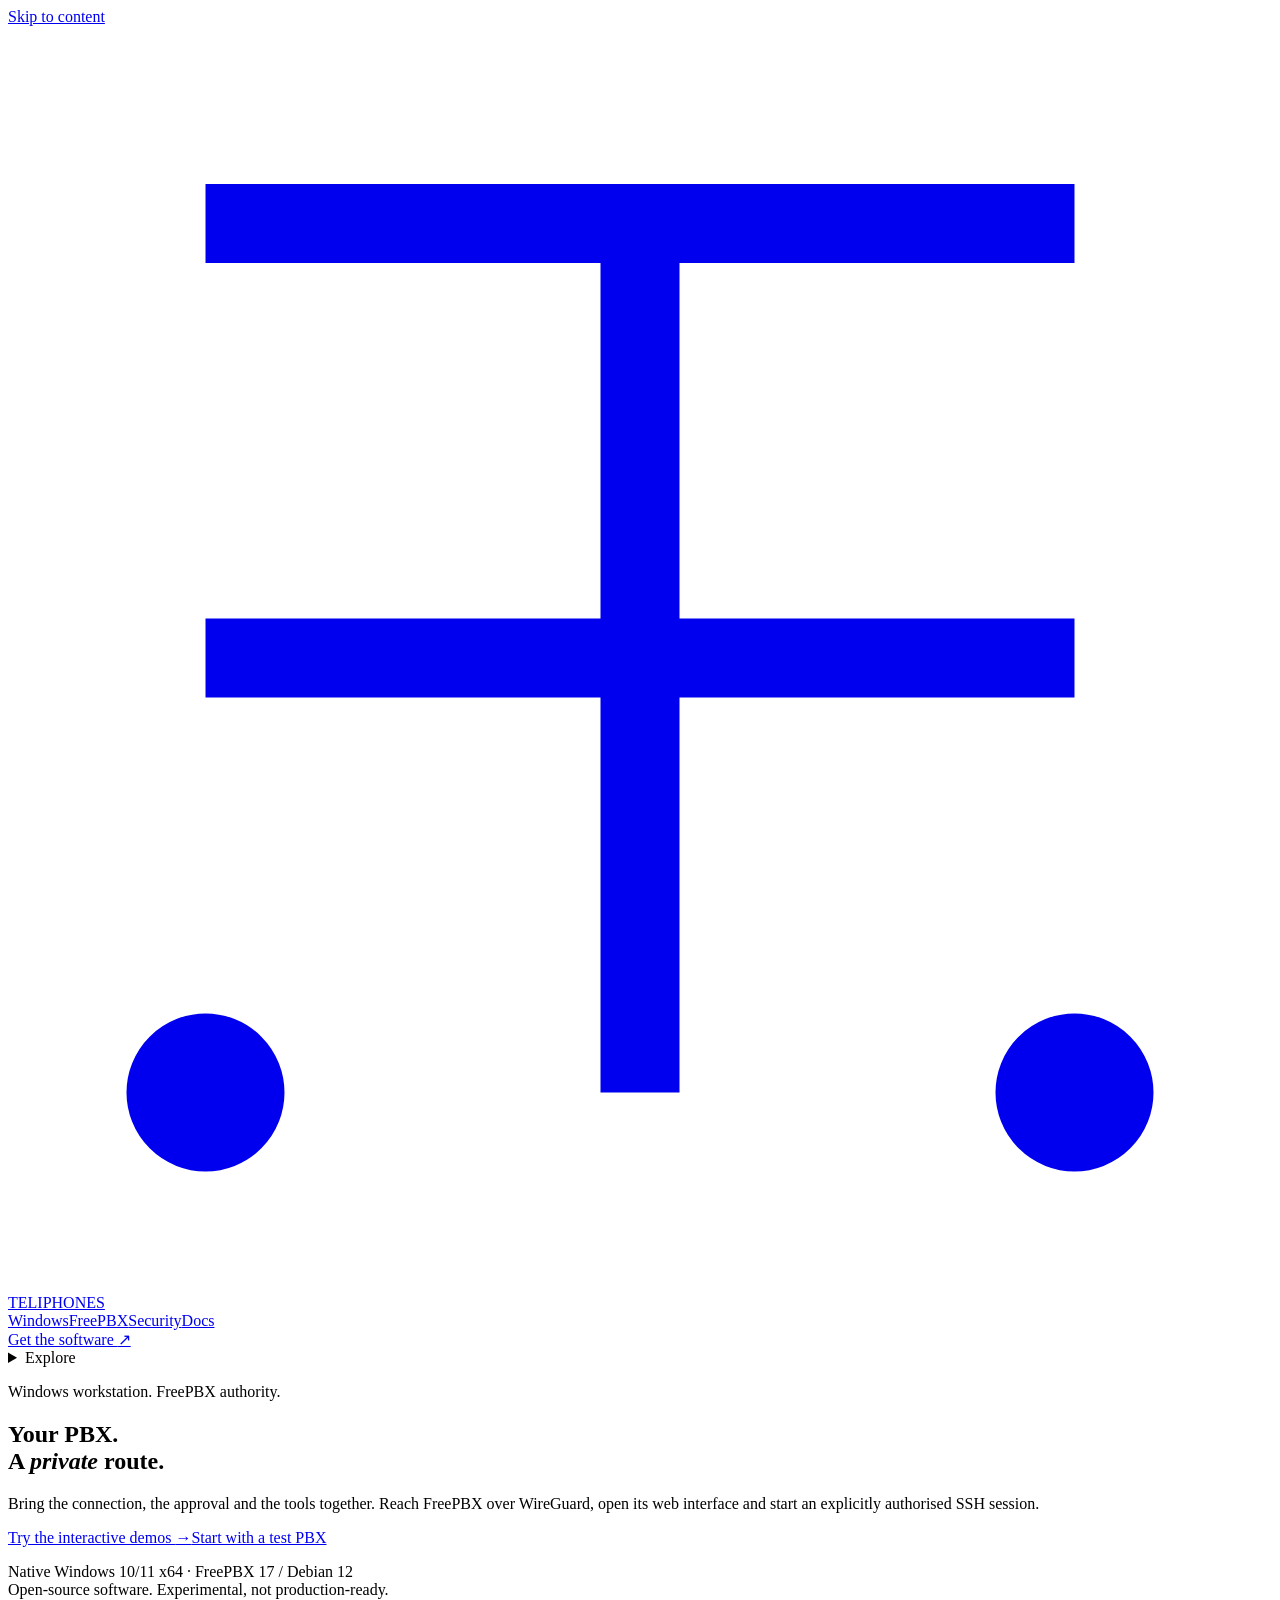
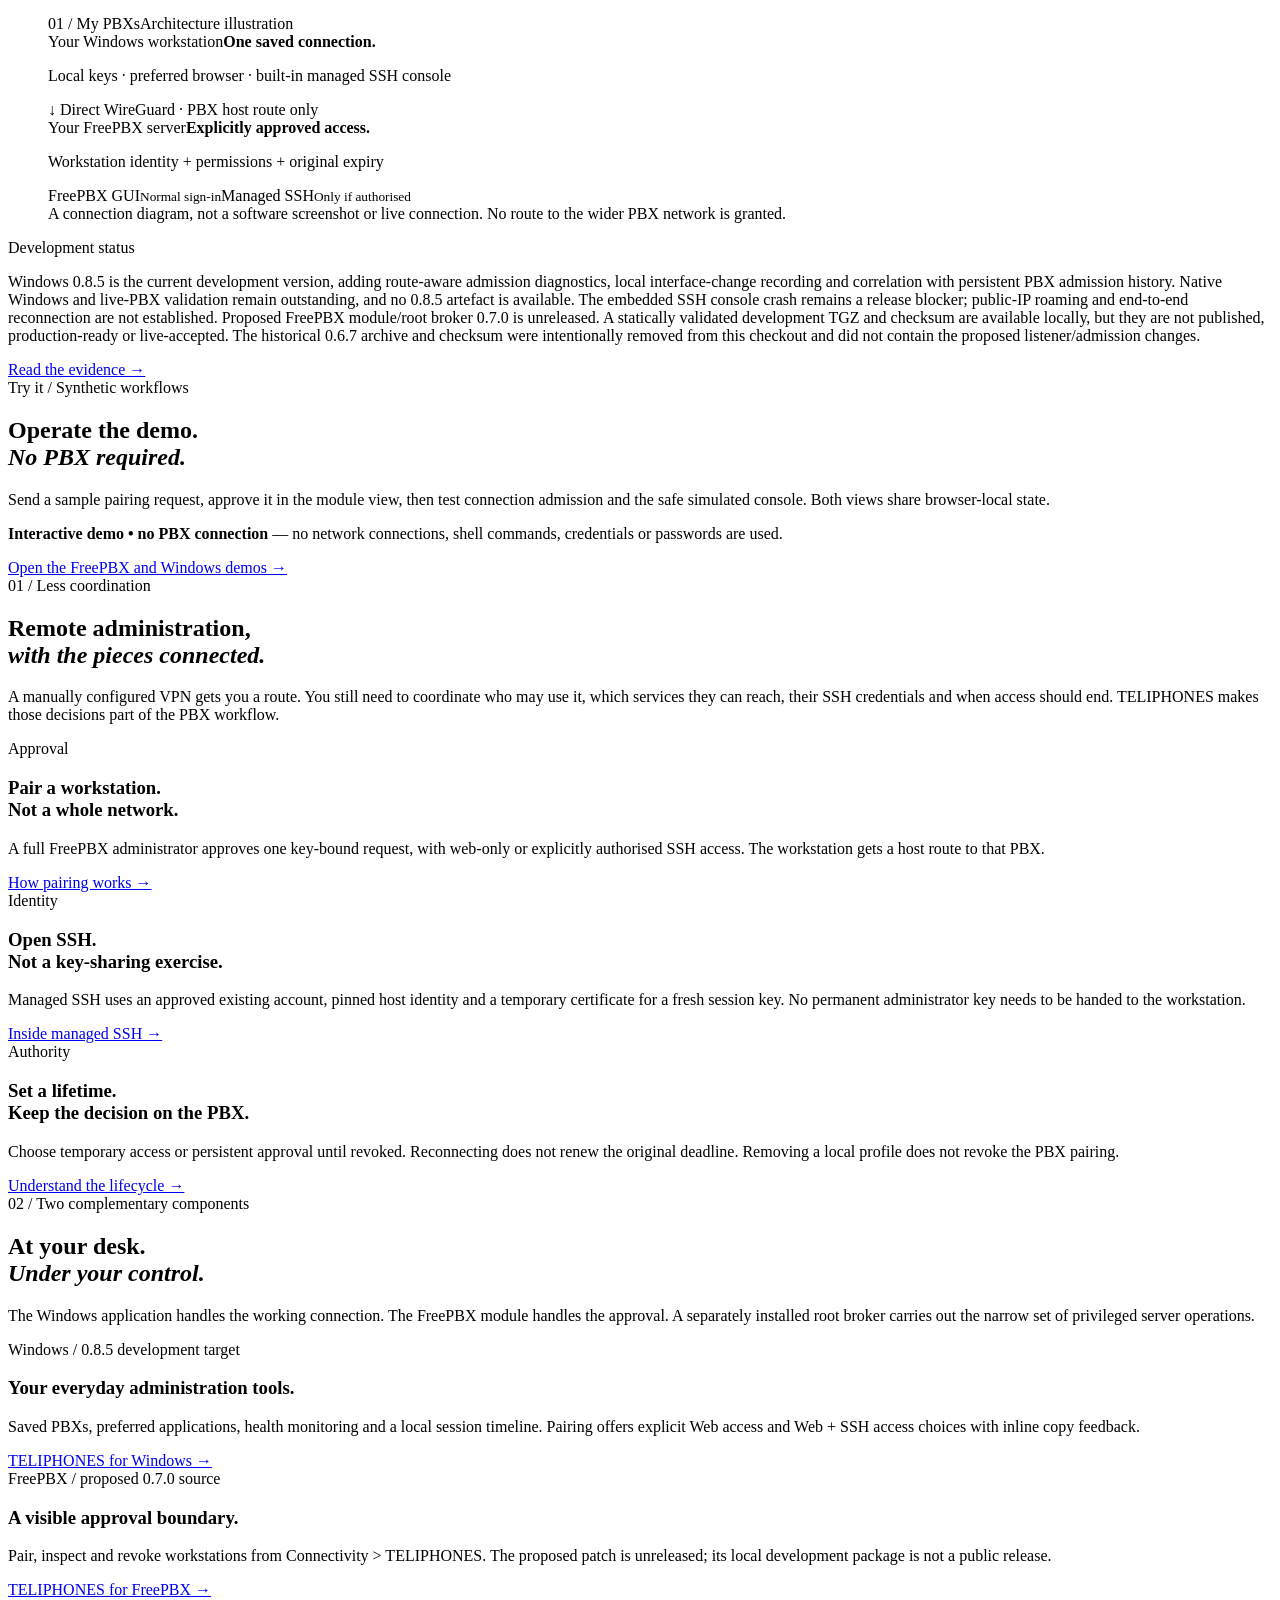
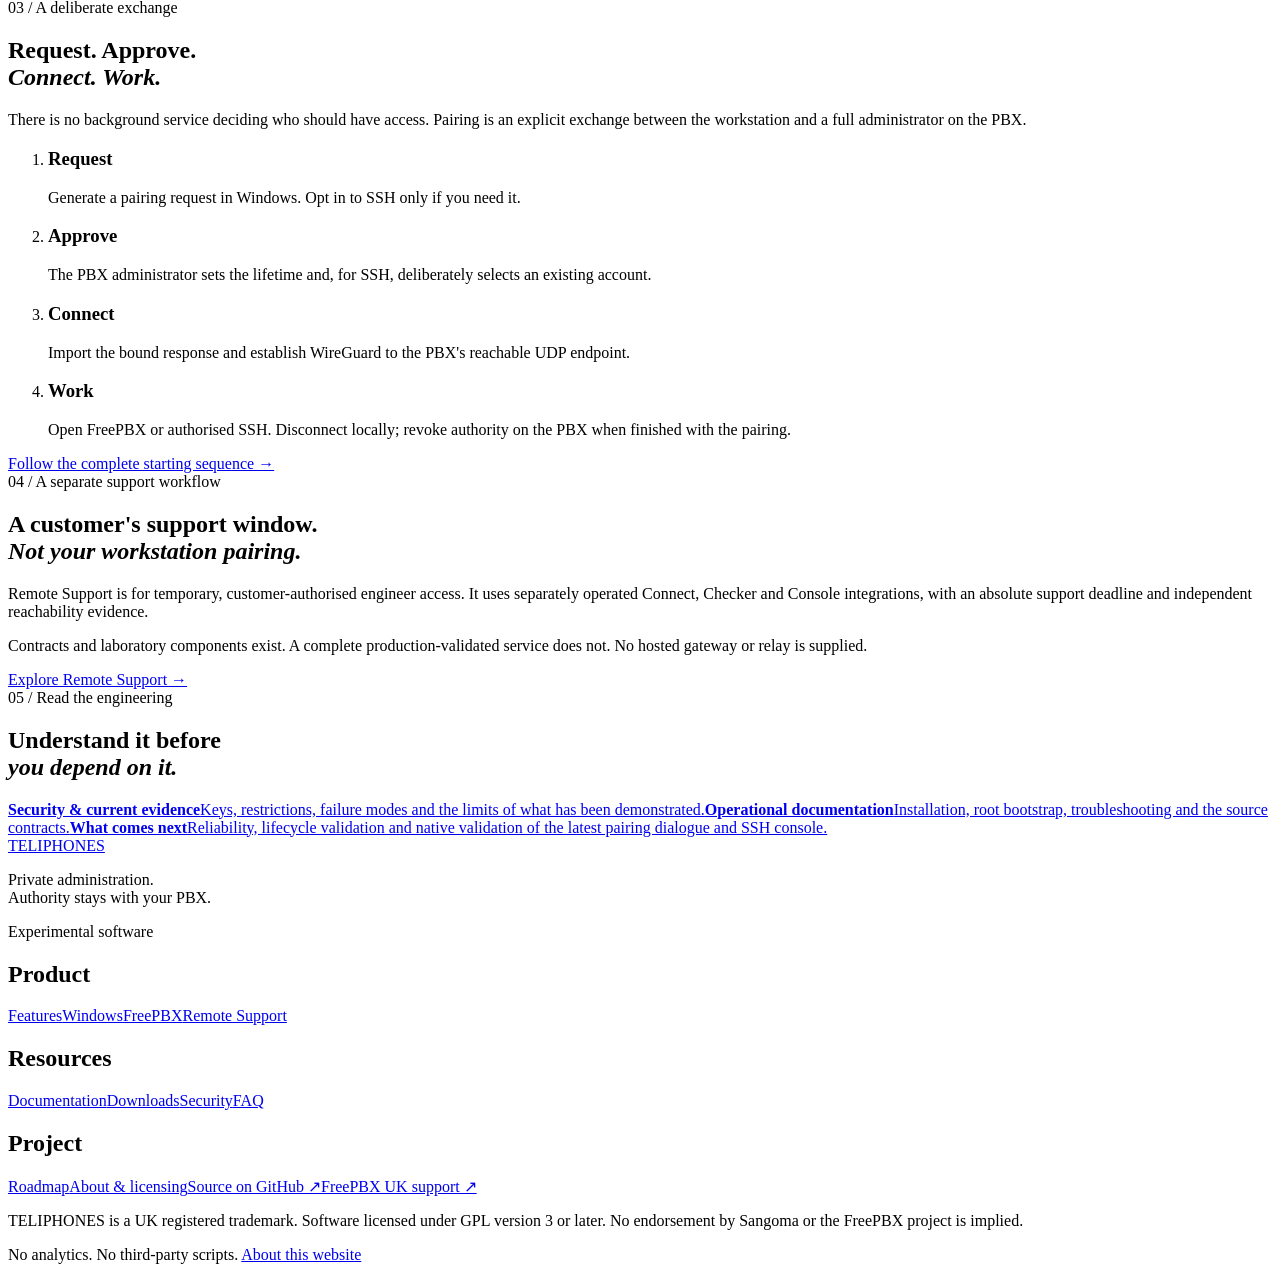
==== commit 83f0a78f: "Prepare TELIPHONES 0.7.0 as an unreleased FreePBX module and root broker development candidate, intr" ====
--- a/website/index.html
+++ b/website/index.html
@@ -55,7 +55,7 @@
       </div>
     </div>
   </section>
-  <div class="wrap status-line"><span class="status-label">Development status</span><p>Windows 0.8.5 is the current development version, adding route-aware admission diagnostics, local interface-change recording and correlation with persistent PBX admission history. It also retains verified tunnel lifecycle, shutdown and SSH runtime cleanup corrections. Native Windows and live-PBX validation remain outstanding, and no 0.8.5 artefact is available. The embedded SSH console crash remains a release blocker; public-IP roaming and end-to-end reconnection are not established. FreePBX module and broker 0.6.7 add correlated admission diagnostics and responsiveness corrections while retaining the earlier revocation and firewall fixes. The local 0.6.7 archive and checksum include current module source.</p><a href="/security/#evidence">Read the evidence →</a></div>
+  <div class="wrap status-line"><span class="status-label">Development status</span><p>Windows 0.8.5 is the current development version, adding route-aware admission diagnostics, local interface-change recording and correlation with persistent PBX admission history. Native Windows and live-PBX validation remain outstanding, and no 0.8.5 artefact is available. The embedded SSH console crash remains a release blocker; public-IP roaming and end-to-end reconnection are not established. Proposed FreePBX module/root broker 0.7.0 is unreleased. A statically validated development TGZ and checksum are available locally, but they are not published, production-ready or live-accepted. The historical 0.6.7 archive and checksum were intentionally removed from this checkout and did not contain the proposed listener/admission changes.</p><a href="/security/#evidence">Read the evidence →</a></div>
   <section class="section band" aria-labelledby="try-now"><div class="wrap"><div class="section-heading"><div><span class="section-no">Try it / Synthetic workflows</span><h2 id="try-now">Operate the demo.<br><em>No PBX required.</em></h2></div><p>Send a sample pairing request, approve it in the module view, then test connection admission and the safe simulated console. Both views share browser-local state.</p></div><p><strong>Interactive demo • no PBX connection</strong> — no network connections, shell commands, credentials or passwords are used.</p><a class="button" href="/demo/">Open the FreePBX and Windows demos →</a></div></section>
   <section class="section wrap" aria-labelledby="reason">
     <div class="section-heading"><div><span class="section-no">01 / Less coordination</span><h2 id="reason">Remote administration,<br><em>with the pieces connected.</em></h2></div><p>A manually configured VPN gets you a route. You still need to coordinate who may use it, which services they can reach, their SSH credentials and when access should end. TELIPHONES makes those decisions part of the PBX workflow.</p></div>
@@ -67,7 +67,7 @@
   </section>
   <section class="section band" aria-labelledby="components"><div class="wrap">
     <div class="section-heading"><div><span class="section-no">02 / Two complementary components</span><h2 id="components">At your desk.<br><em>Under your control.</em></h2></div><p>The Windows application handles the working connection. The FreePBX module handles the approval. A separately installed root broker carries out the narrow set of privileged server operations.</p></div>
-    <div class="grid two"><article><span class="micro">Windows / 0.8.5 development target</span><h3>Your everyday administration tools.</h3><p>Saved PBXs, preferred applications, health monitoring and a local session timeline. Pairing offers explicit Web access and Web + SSH access choices with inline copy feedback.</p><a class="button" href="/windows/">TELIPHONES for Windows →</a></article><article><span class="micro">FreePBX / 0.6.7 development target</span><h3>A visible approval boundary.</h3><p>Pair, inspect and revoke workstations from Connectivity &gt; TELIPHONES. Open, Closed and Frozen control the workstation listener without discarding existing pairings.</p><a class="button secondary" href="/freepbx/">TELIPHONES for FreePBX →</a></article></div>
+    <div class="grid two"><article><span class="micro">Windows / 0.8.5 development target</span><h3>Your everyday administration tools.</h3><p>Saved PBXs, preferred applications, health monitoring and a local session timeline. Pairing offers explicit Web access and Web + SSH access choices with inline copy feedback.</p><a class="button" href="/windows/">TELIPHONES for Windows →</a></article><article><span class="micro">FreePBX / proposed 0.7.0 source</span><h3>A visible approval boundary.</h3><p>Pair, inspect and revoke workstations from Connectivity &gt; TELIPHONES. The proposed patch is unreleased; its local development package is not a public release.</p><a class="button secondary" href="/freepbx/">TELIPHONES for FreePBX →</a></article></div>
   </div></section>
   <section class="section wrap" aria-labelledby="flow">
     <div class="section-heading"><div><span class="section-no">03 / A deliberate exchange</span><h2 id="flow">Request. Approve.<br><em>Connect. Work.</em></h2></div><p>There is no background service deciding who should have access. Pairing is an explicit exchange between the workstation and a full administrator on the PBX.</p></div>
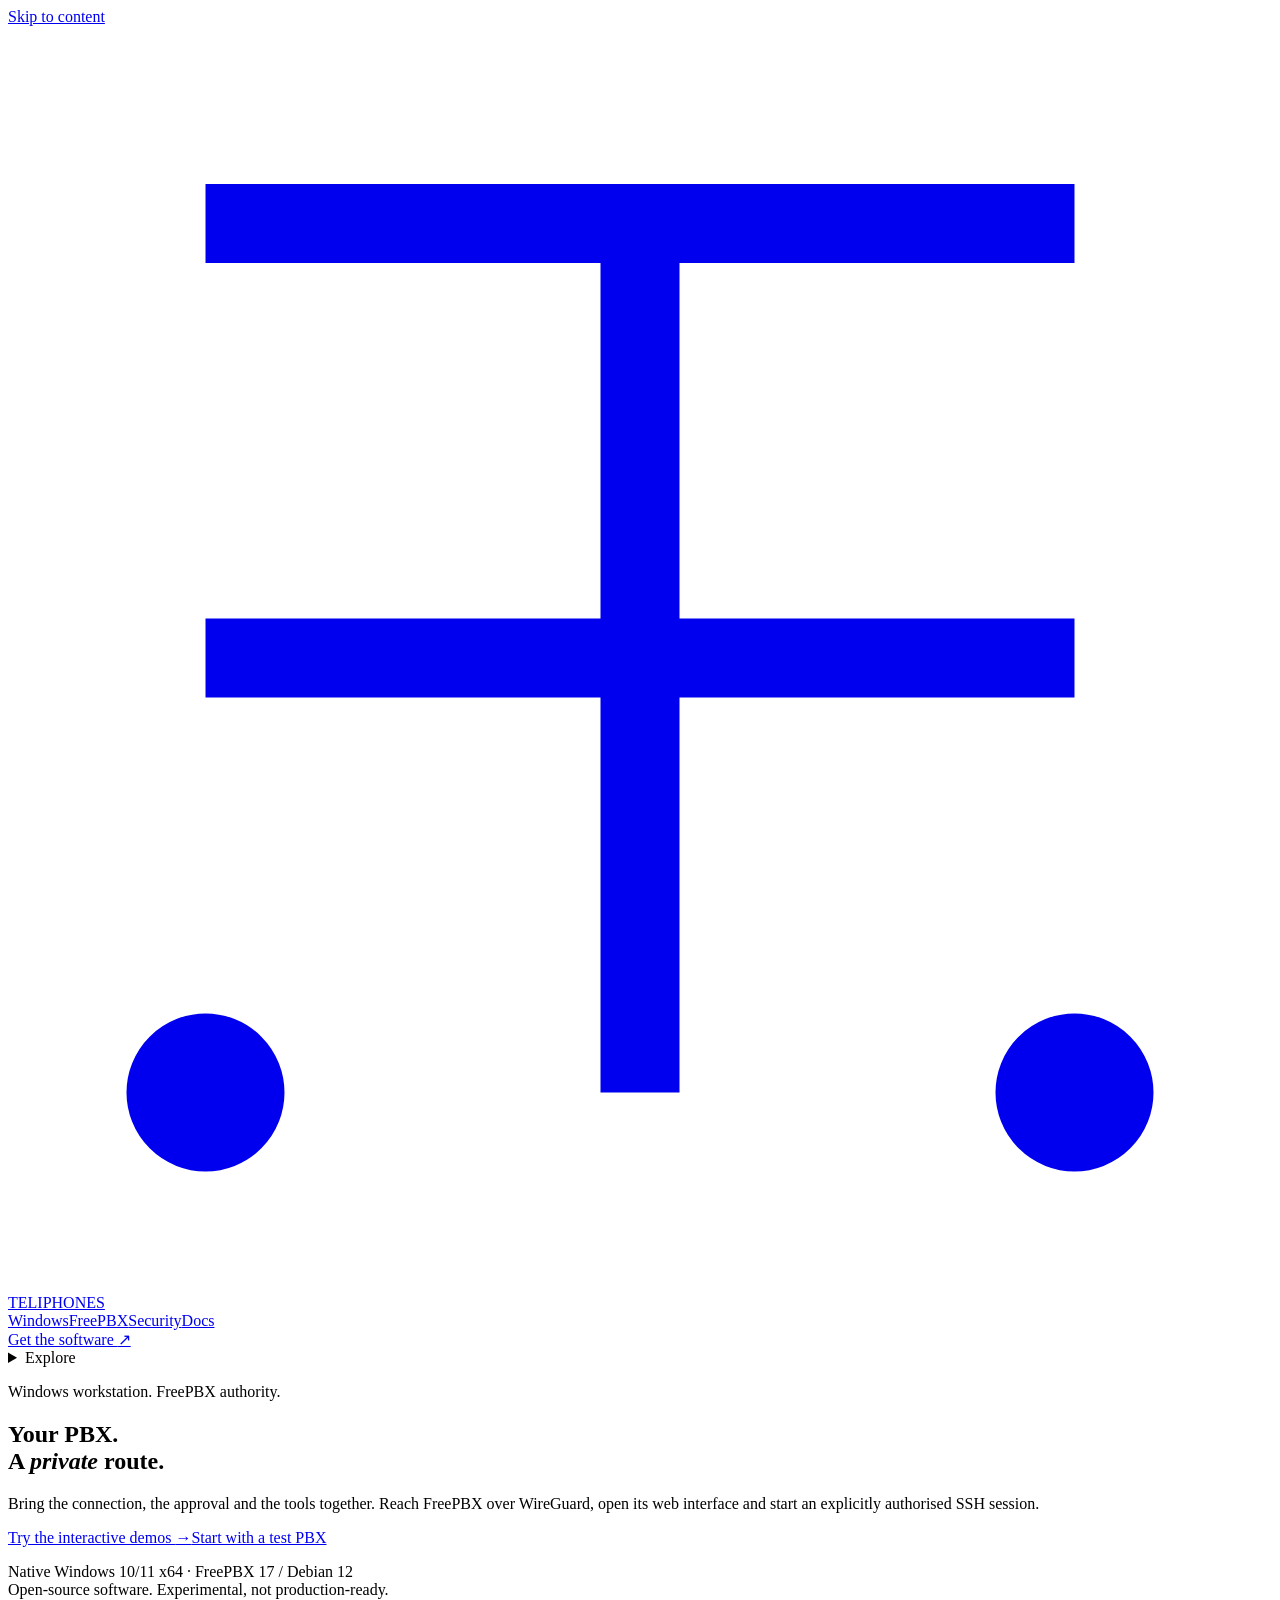
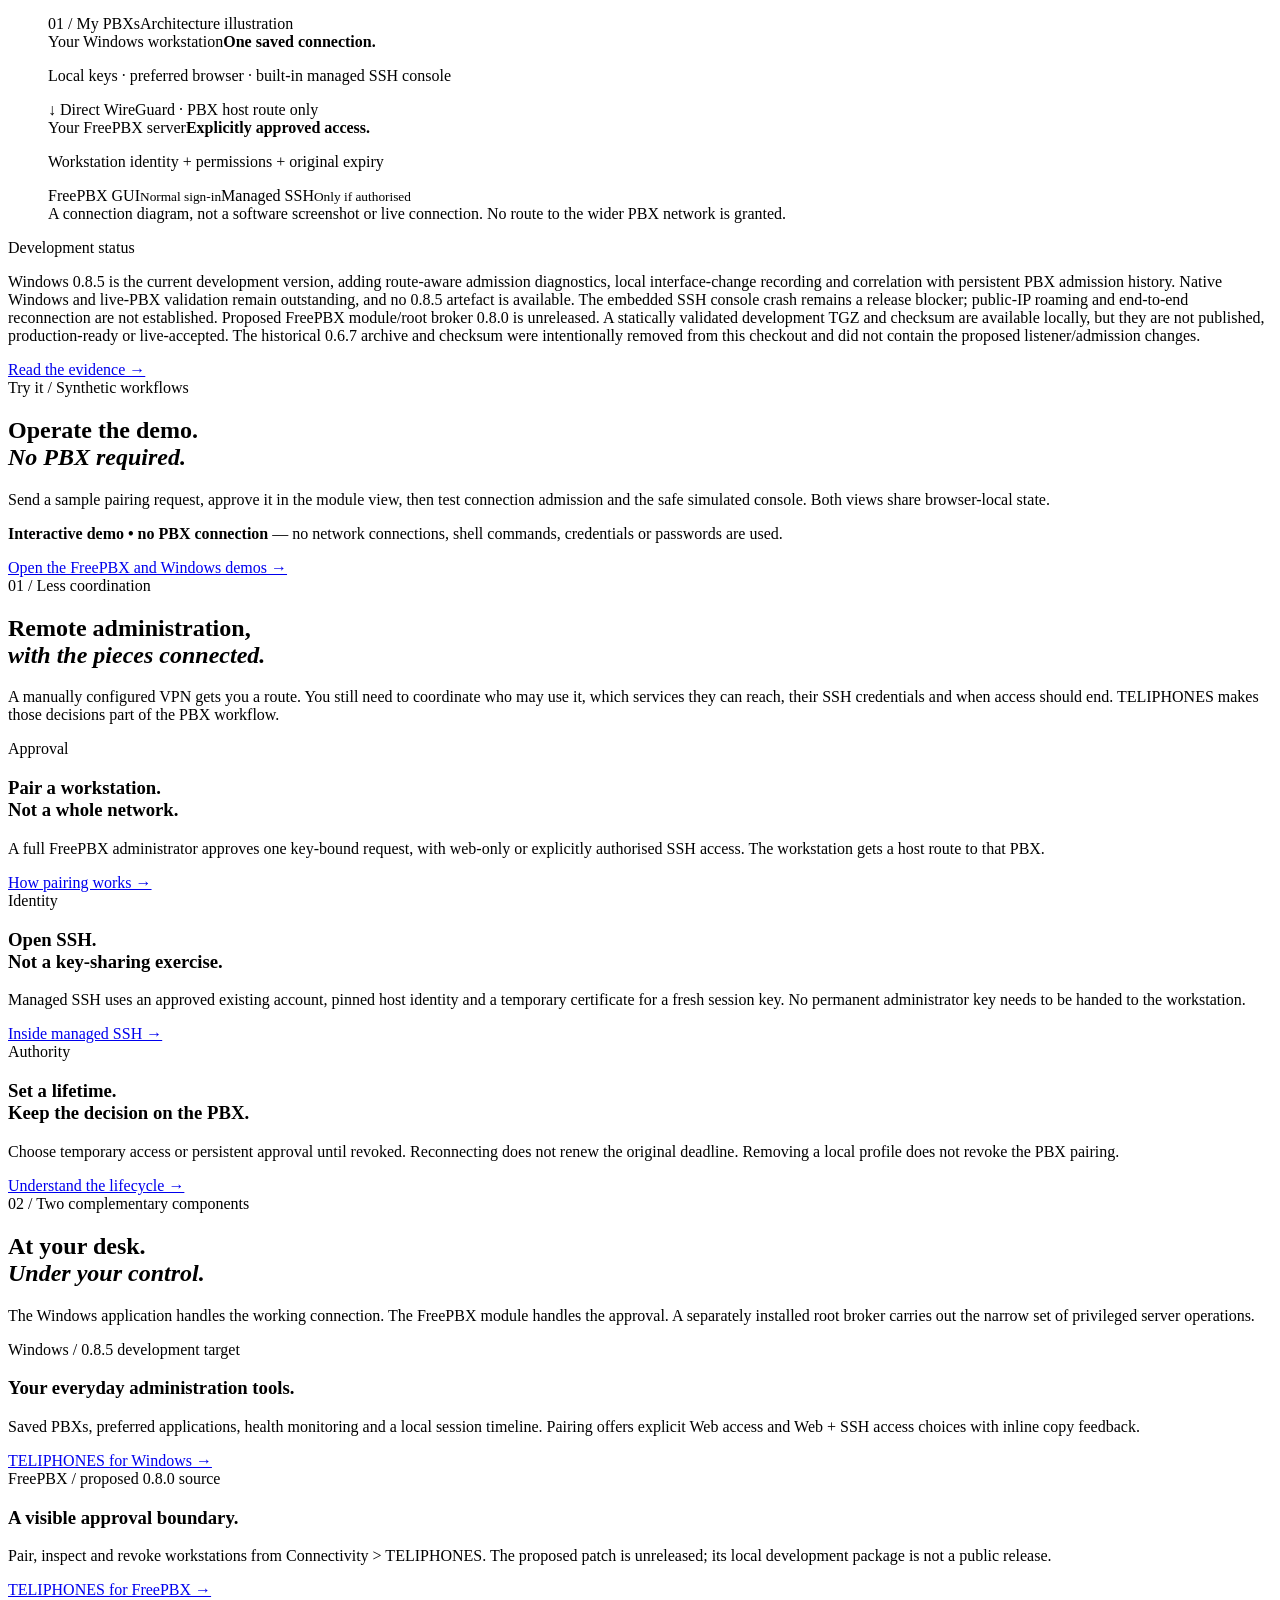
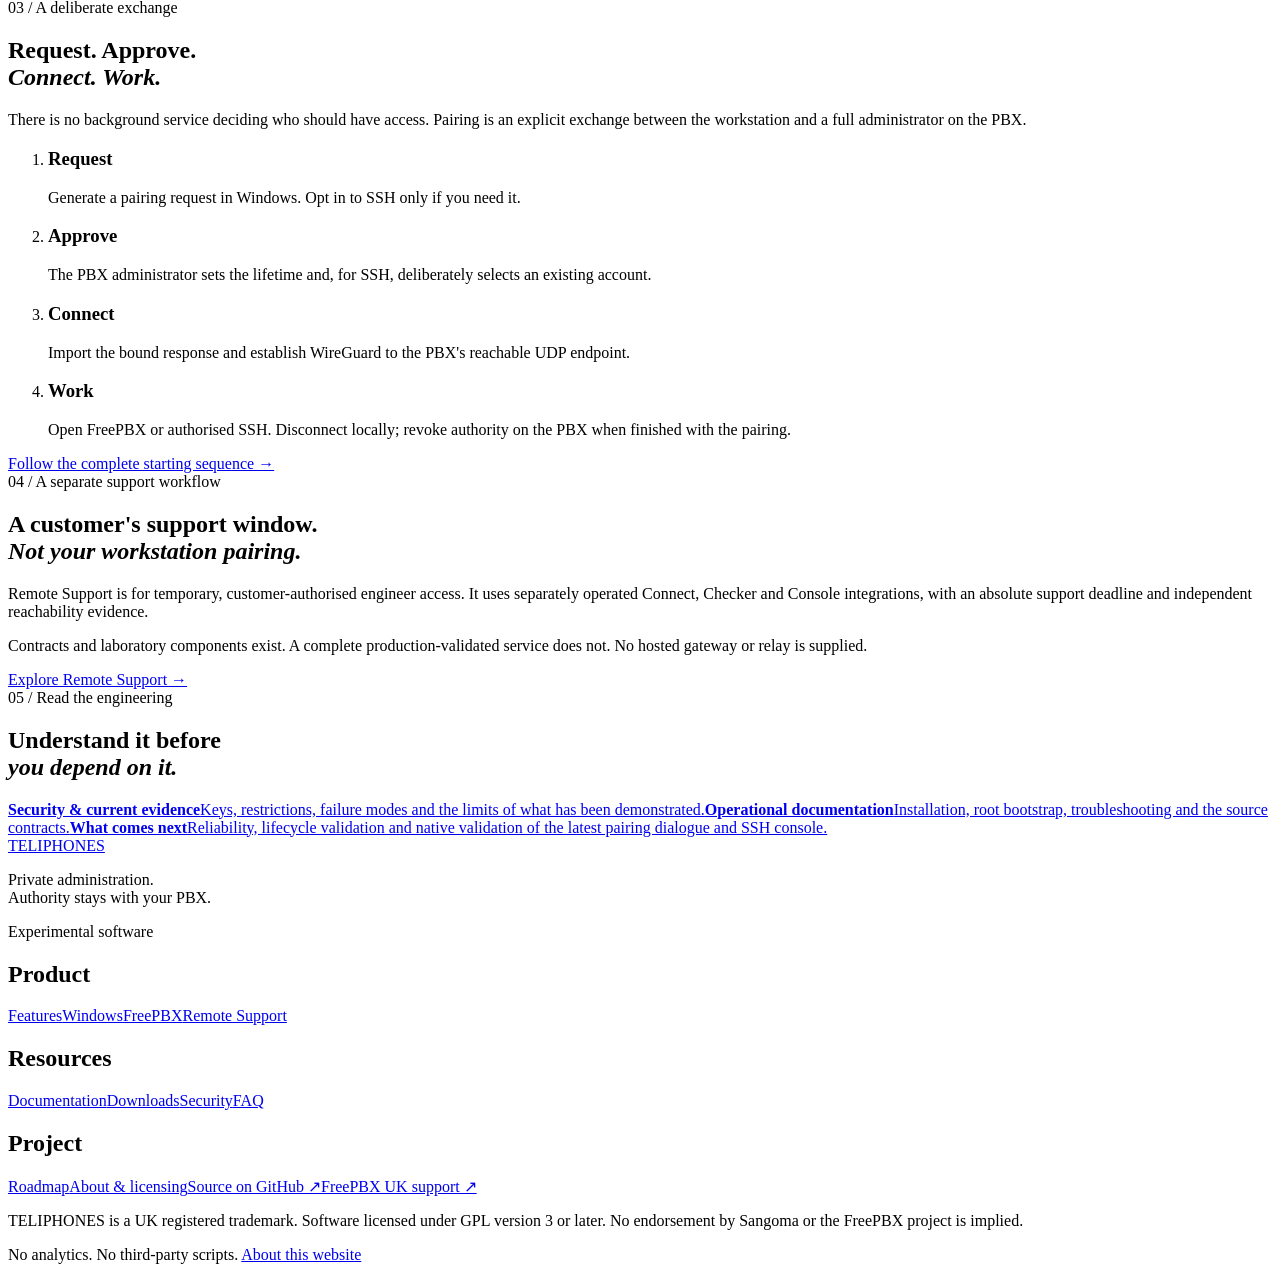
==== commit d216c9b5: "Prepare TELIPHONES 0.8.0 as an unreleased FreePBX module and root broker development candidate, impl" ====
--- a/website/index.html
+++ b/website/index.html
@@ -55,7 +55,7 @@
       </div>
     </div>
   </section>
-  <div class="wrap status-line"><span class="status-label">Development status</span><p>Windows 0.8.5 is the current development version, adding route-aware admission diagnostics, local interface-change recording and correlation with persistent PBX admission history. Native Windows and live-PBX validation remain outstanding, and no 0.8.5 artefact is available. The embedded SSH console crash remains a release blocker; public-IP roaming and end-to-end reconnection are not established. Proposed FreePBX module/root broker 0.7.0 is unreleased. A statically validated development TGZ and checksum are available locally, but they are not published, production-ready or live-accepted. The historical 0.6.7 archive and checksum were intentionally removed from this checkout and did not contain the proposed listener/admission changes.</p><a href="/security/#evidence">Read the evidence →</a></div>
+  <div class="wrap status-line"><span class="status-label">Development status</span><p>Windows 0.8.5 is the current development version, adding route-aware admission diagnostics, local interface-change recording and correlation with persistent PBX admission history. Native Windows and live-PBX validation remain outstanding, and no 0.8.5 artefact is available. The embedded SSH console crash remains a release blocker; public-IP roaming and end-to-end reconnection are not established. Proposed FreePBX module/root broker 0.8.0 is unreleased. A statically validated development TGZ and checksum are available locally, but they are not published, production-ready or live-accepted. The historical 0.6.7 archive and checksum were intentionally removed from this checkout and did not contain the proposed listener/admission changes.</p><a href="/security/#evidence">Read the evidence →</a></div>
   <section class="section band" aria-labelledby="try-now"><div class="wrap"><div class="section-heading"><div><span class="section-no">Try it / Synthetic workflows</span><h2 id="try-now">Operate the demo.<br><em>No PBX required.</em></h2></div><p>Send a sample pairing request, approve it in the module view, then test connection admission and the safe simulated console. Both views share browser-local state.</p></div><p><strong>Interactive demo • no PBX connection</strong> — no network connections, shell commands, credentials or passwords are used.</p><a class="button" href="/demo/">Open the FreePBX and Windows demos →</a></div></section>
   <section class="section wrap" aria-labelledby="reason">
     <div class="section-heading"><div><span class="section-no">01 / Less coordination</span><h2 id="reason">Remote administration,<br><em>with the pieces connected.</em></h2></div><p>A manually configured VPN gets you a route. You still need to coordinate who may use it, which services they can reach, their SSH credentials and when access should end. TELIPHONES makes those decisions part of the PBX workflow.</p></div>
@@ -67,7 +67,7 @@
   </section>
   <section class="section band" aria-labelledby="components"><div class="wrap">
     <div class="section-heading"><div><span class="section-no">02 / Two complementary components</span><h2 id="components">At your desk.<br><em>Under your control.</em></h2></div><p>The Windows application handles the working connection. The FreePBX module handles the approval. A separately installed root broker carries out the narrow set of privileged server operations.</p></div>
-    <div class="grid two"><article><span class="micro">Windows / 0.8.5 development target</span><h3>Your everyday administration tools.</h3><p>Saved PBXs, preferred applications, health monitoring and a local session timeline. Pairing offers explicit Web access and Web + SSH access choices with inline copy feedback.</p><a class="button" href="/windows/">TELIPHONES for Windows →</a></article><article><span class="micro">FreePBX / proposed 0.7.0 source</span><h3>A visible approval boundary.</h3><p>Pair, inspect and revoke workstations from Connectivity &gt; TELIPHONES. The proposed patch is unreleased; its local development package is not a public release.</p><a class="button secondary" href="/freepbx/">TELIPHONES for FreePBX →</a></article></div>
+    <div class="grid two"><article><span class="micro">Windows / 0.8.5 development target</span><h3>Your everyday administration tools.</h3><p>Saved PBXs, preferred applications, health monitoring and a local session timeline. Pairing offers explicit Web access and Web + SSH access choices with inline copy feedback.</p><a class="button" href="/windows/">TELIPHONES for Windows →</a></article><article><span class="micro">FreePBX / proposed 0.8.0 source</span><h3>A visible approval boundary.</h3><p>Pair, inspect and revoke workstations from Connectivity &gt; TELIPHONES. The proposed patch is unreleased; its local development package is not a public release.</p><a class="button secondary" href="/freepbx/">TELIPHONES for FreePBX →</a></article></div>
   </div></section>
   <section class="section wrap" aria-labelledby="flow">
     <div class="section-heading"><div><span class="section-no">03 / A deliberate exchange</span><h2 id="flow">Request. Approve.<br><em>Connect. Work.</em></h2></div><p>There is no background service deciding who should have access. Pairing is an explicit exchange between the workstation and a full administrator on the PBX.</p></div>
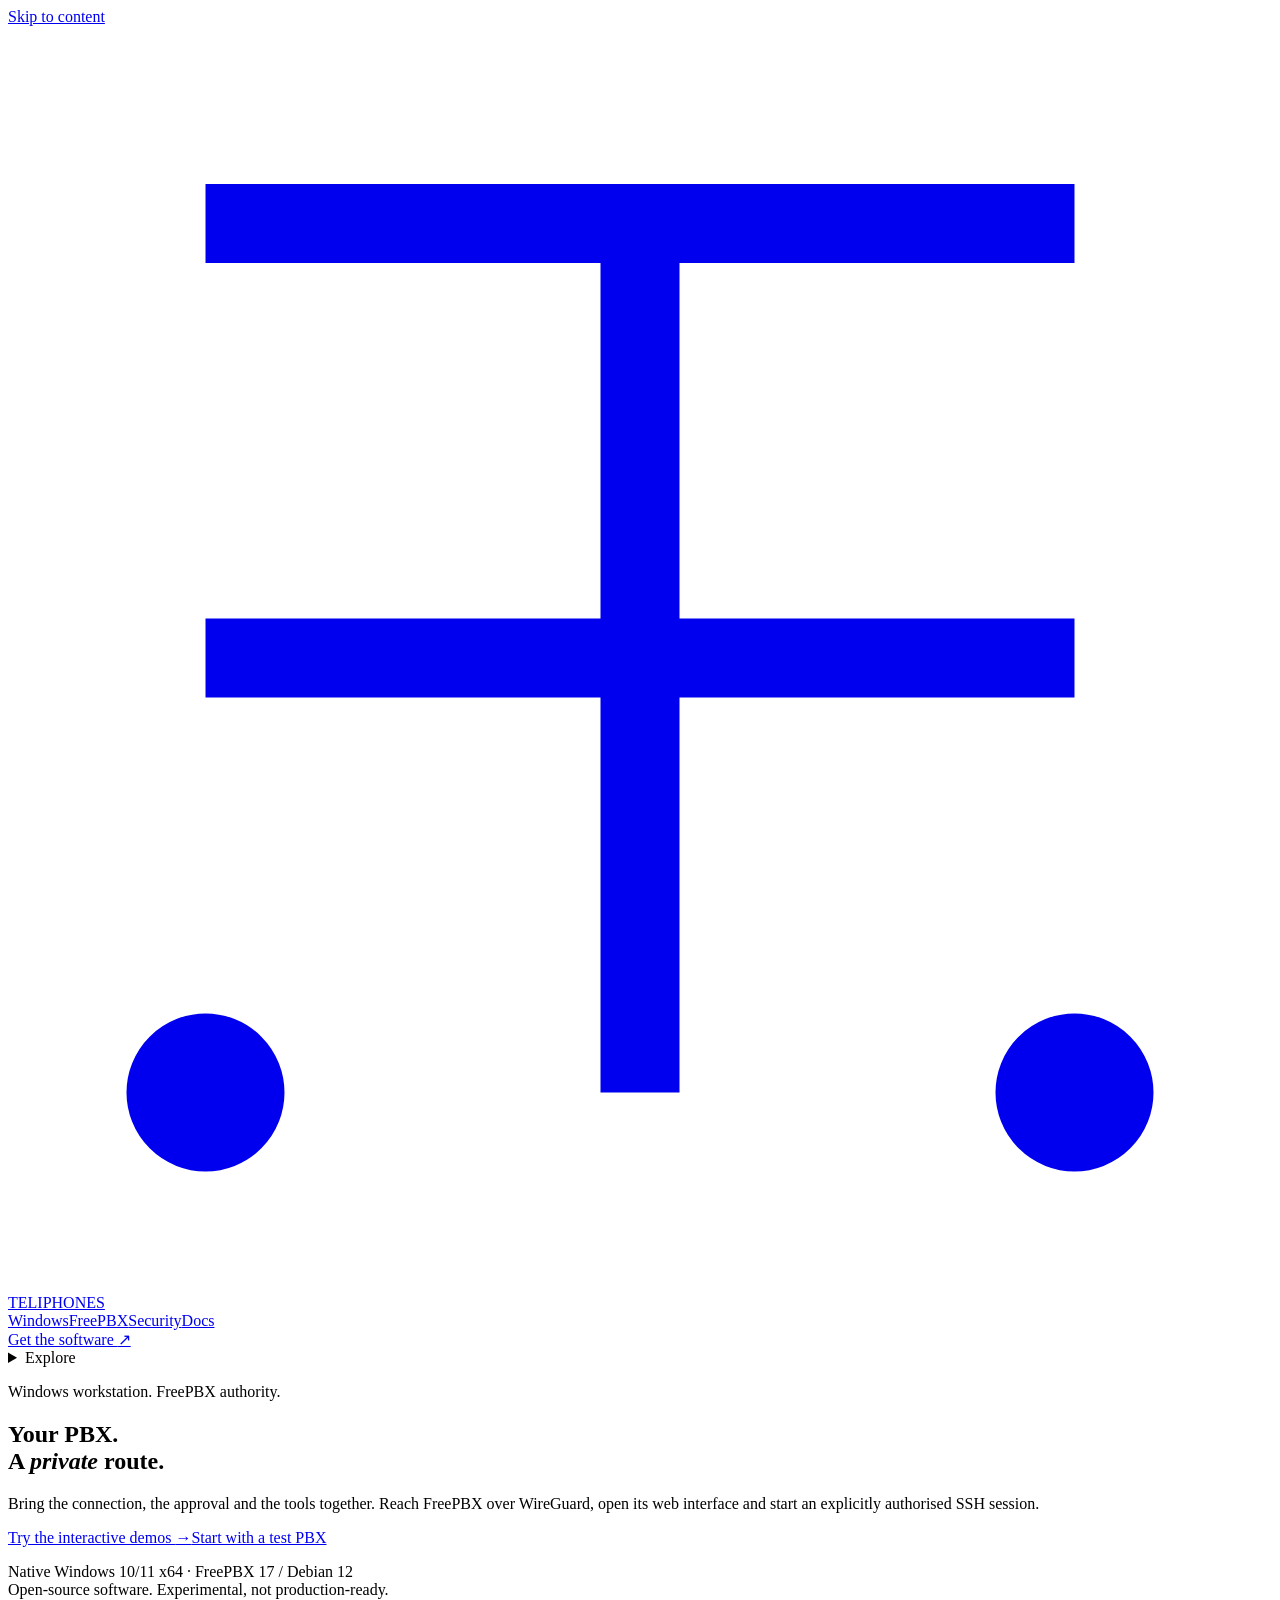
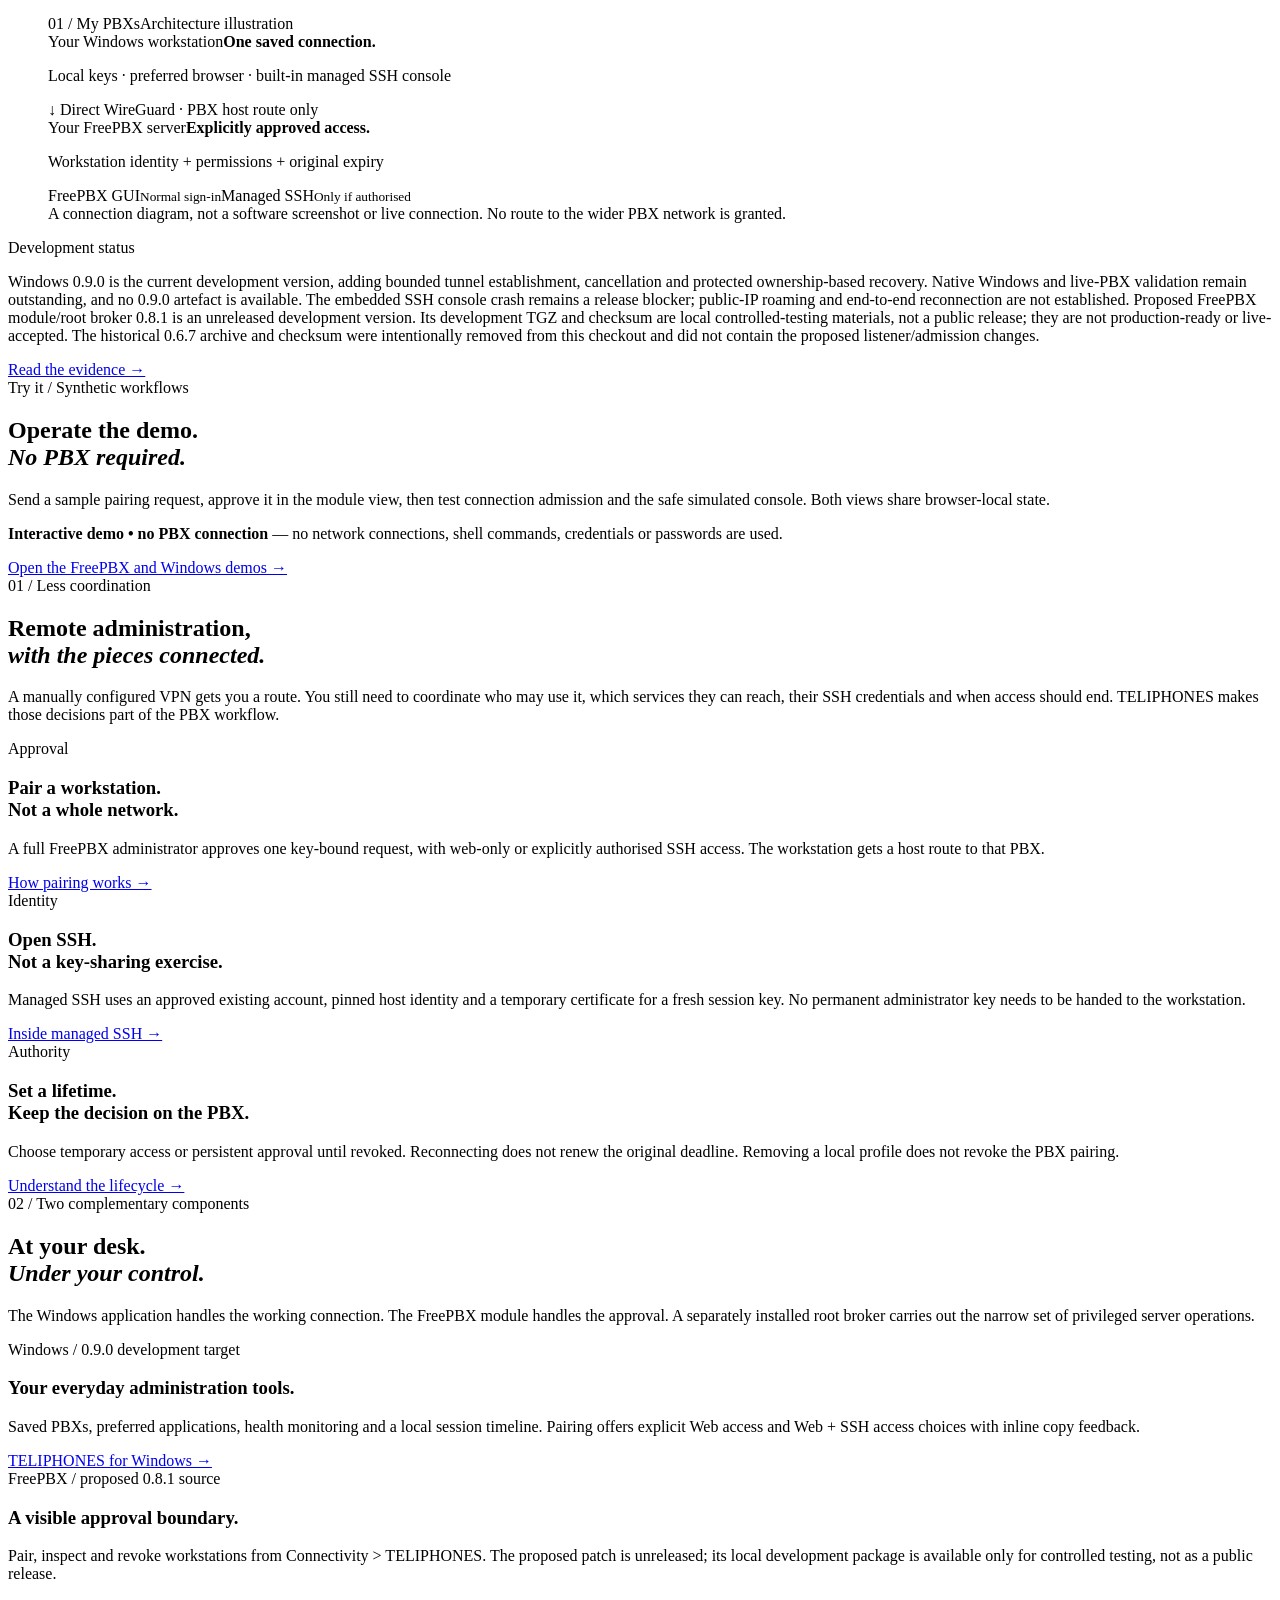
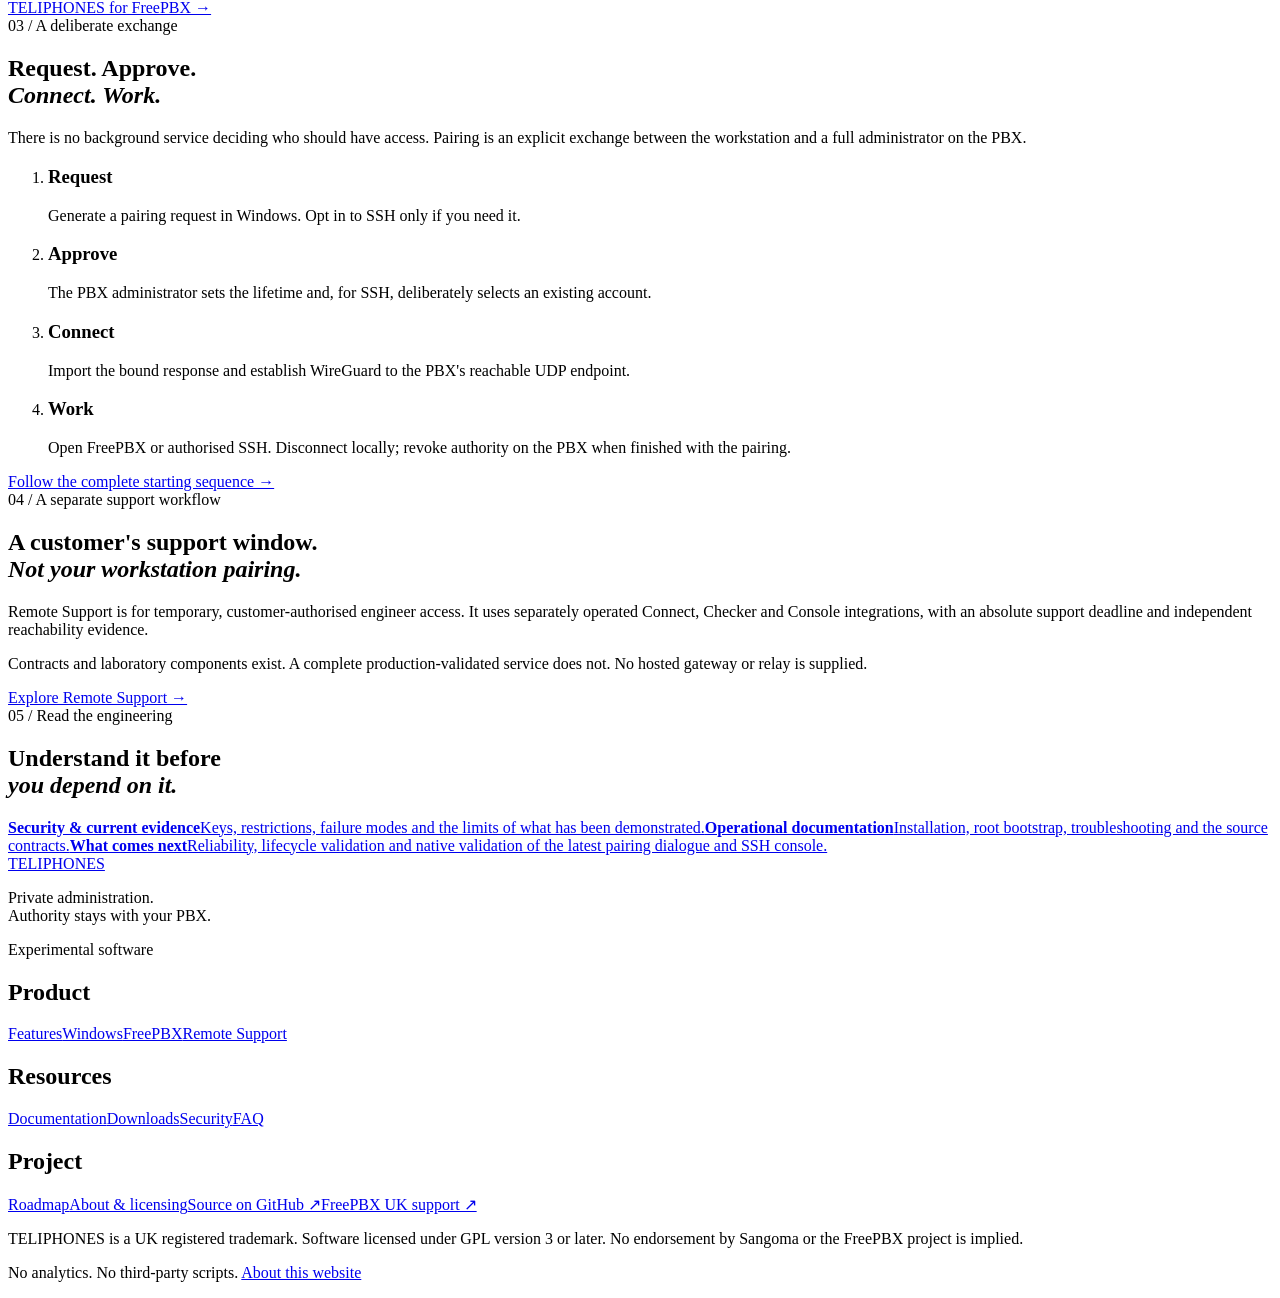
==== commit 8ea903ab: "Update TELIPHONES website for FreePBX 0.8.1 and Windows 0.9.0 development versions while preserving " ====
--- a/website/index.html
+++ b/website/index.html
@@ -55,7 +55,7 @@
       </div>
     </div>
   </section>
-  <div class="wrap status-line"><span class="status-label">Development status</span><p>Windows 0.8.5 is the current development version, adding route-aware admission diagnostics, local interface-change recording and correlation with persistent PBX admission history. Native Windows and live-PBX validation remain outstanding, and no 0.8.5 artefact is available. The embedded SSH console crash remains a release blocker; public-IP roaming and end-to-end reconnection are not established. Proposed FreePBX module/root broker 0.8.0 is unreleased. A statically validated development TGZ and checksum are available locally, but they are not published, production-ready or live-accepted. The historical 0.6.7 archive and checksum were intentionally removed from this checkout and did not contain the proposed listener/admission changes.</p><a href="/security/#evidence">Read the evidence →</a></div>
+  <div class="wrap status-line"><span class="status-label">Development status</span><p>Windows 0.9.0 is the current development version, adding bounded tunnel establishment, cancellation and protected ownership-based recovery. Native Windows and live-PBX validation remain outstanding, and no 0.9.0 artefact is available. The embedded SSH console crash remains a release blocker; public-IP roaming and end-to-end reconnection are not established. Proposed FreePBX module/root broker 0.8.1 is an unreleased development version. Its development TGZ and checksum are local controlled-testing materials, not a public release; they are not production-ready or live-accepted. The historical 0.6.7 archive and checksum were intentionally removed from this checkout and did not contain the proposed listener/admission changes.</p><a href="/security/#evidence">Read the evidence →</a></div>
   <section class="section band" aria-labelledby="try-now"><div class="wrap"><div class="section-heading"><div><span class="section-no">Try it / Synthetic workflows</span><h2 id="try-now">Operate the demo.<br><em>No PBX required.</em></h2></div><p>Send a sample pairing request, approve it in the module view, then test connection admission and the safe simulated console. Both views share browser-local state.</p></div><p><strong>Interactive demo • no PBX connection</strong> — no network connections, shell commands, credentials or passwords are used.</p><a class="button" href="/demo/">Open the FreePBX and Windows demos →</a></div></section>
   <section class="section wrap" aria-labelledby="reason">
     <div class="section-heading"><div><span class="section-no">01 / Less coordination</span><h2 id="reason">Remote administration,<br><em>with the pieces connected.</em></h2></div><p>A manually configured VPN gets you a route. You still need to coordinate who may use it, which services they can reach, their SSH credentials and when access should end. TELIPHONES makes those decisions part of the PBX workflow.</p></div>
@@ -67,7 +67,7 @@
   </section>
   <section class="section band" aria-labelledby="components"><div class="wrap">
     <div class="section-heading"><div><span class="section-no">02 / Two complementary components</span><h2 id="components">At your desk.<br><em>Under your control.</em></h2></div><p>The Windows application handles the working connection. The FreePBX module handles the approval. A separately installed root broker carries out the narrow set of privileged server operations.</p></div>
-    <div class="grid two"><article><span class="micro">Windows / 0.8.5 development target</span><h3>Your everyday administration tools.</h3><p>Saved PBXs, preferred applications, health monitoring and a local session timeline. Pairing offers explicit Web access and Web + SSH access choices with inline copy feedback.</p><a class="button" href="/windows/">TELIPHONES for Windows →</a></article><article><span class="micro">FreePBX / proposed 0.8.0 source</span><h3>A visible approval boundary.</h3><p>Pair, inspect and revoke workstations from Connectivity &gt; TELIPHONES. The proposed patch is unreleased; its local development package is not a public release.</p><a class="button secondary" href="/freepbx/">TELIPHONES for FreePBX →</a></article></div>
+    <div class="grid two"><article><span class="micro">Windows / 0.9.0 development target</span><h3>Your everyday administration tools.</h3><p>Saved PBXs, preferred applications, health monitoring and a local session timeline. Pairing offers explicit Web access and Web + SSH access choices with inline copy feedback.</p><a class="button" href="/windows/">TELIPHONES for Windows →</a></article><article><span class="micro">FreePBX / proposed 0.8.1 source</span><h3>A visible approval boundary.</h3><p>Pair, inspect and revoke workstations from Connectivity &gt; TELIPHONES. The proposed patch is unreleased; its local development package is available only for controlled testing, not as a public release.</p><a class="button secondary" href="/freepbx/">TELIPHONES for FreePBX →</a></article></div>
   </div></section>
   <section class="section wrap" aria-labelledby="flow">
     <div class="section-heading"><div><span class="section-no">03 / A deliberate exchange</span><h2 id="flow">Request. Approve.<br><em>Connect. Work.</em></h2></div><p>There is no background service deciding who should have access. Pairing is an explicit exchange between the workstation and a full administrator on the PBX.</p></div>
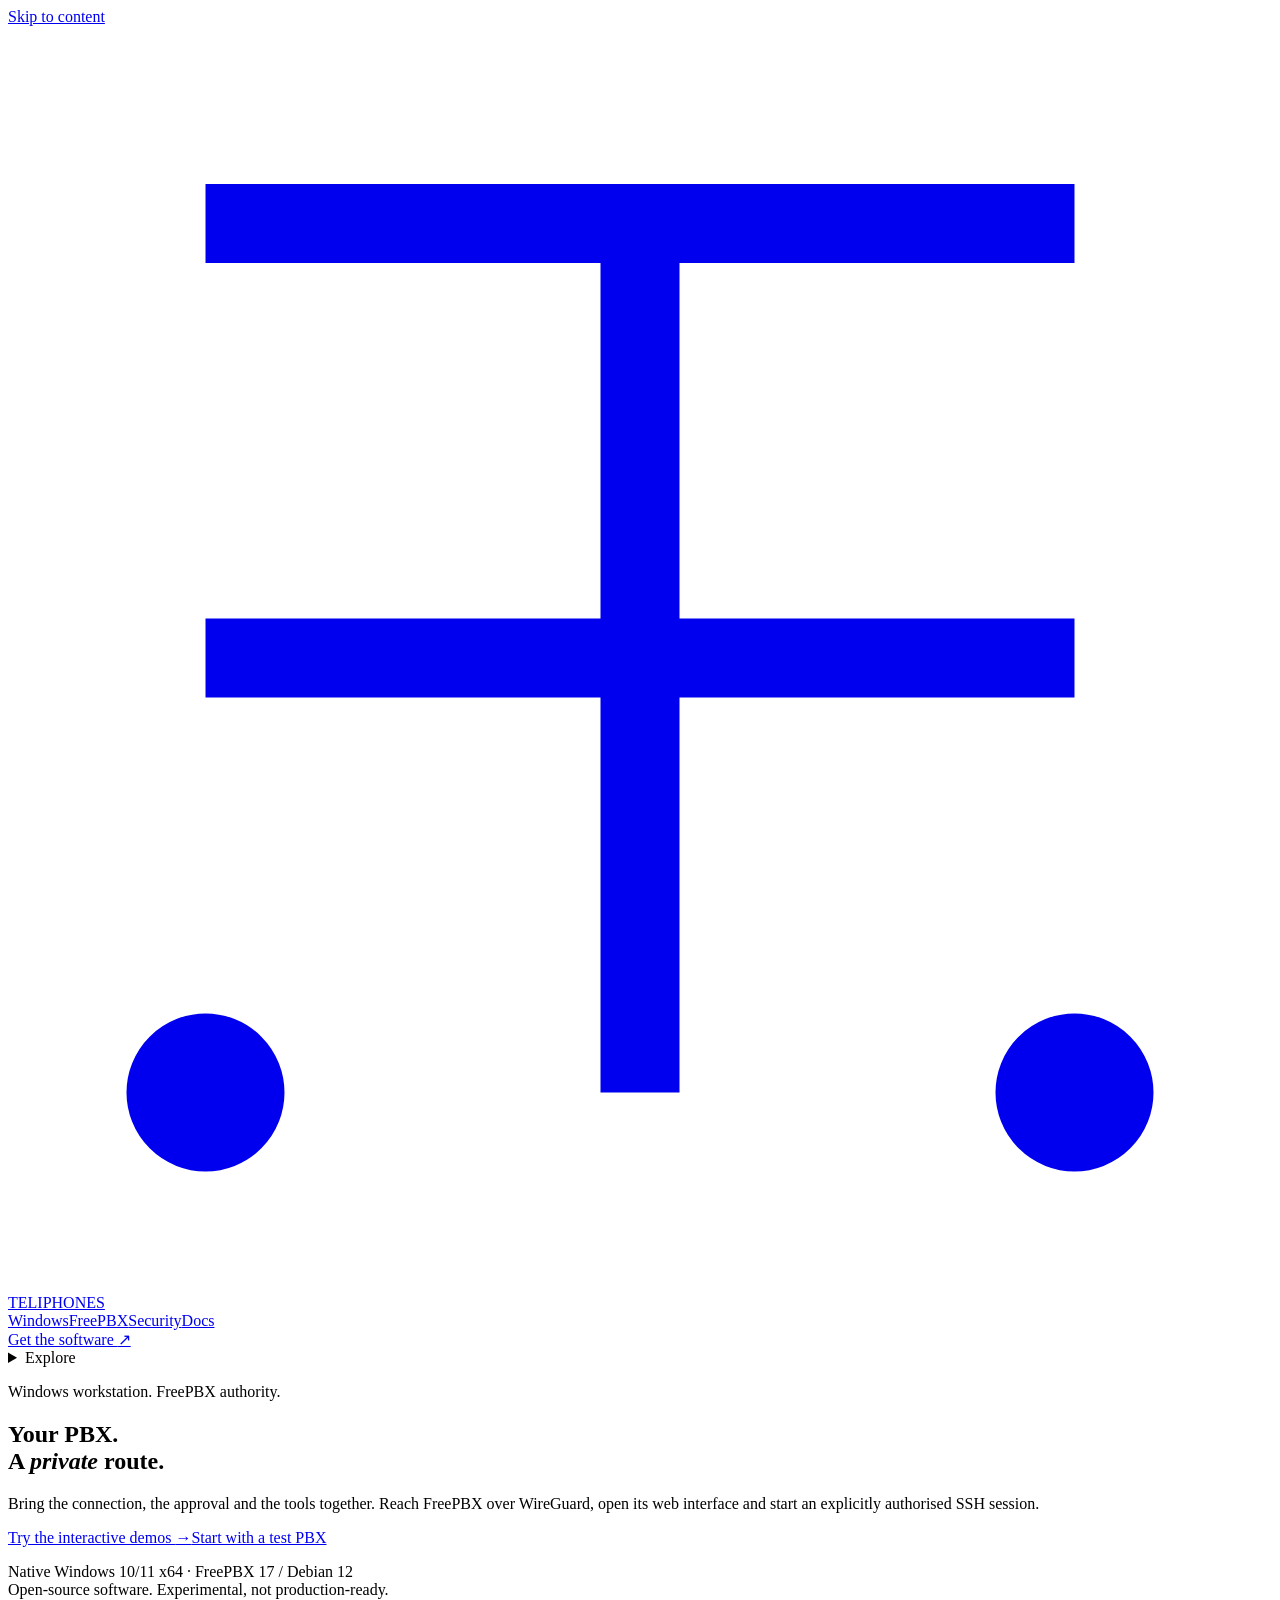
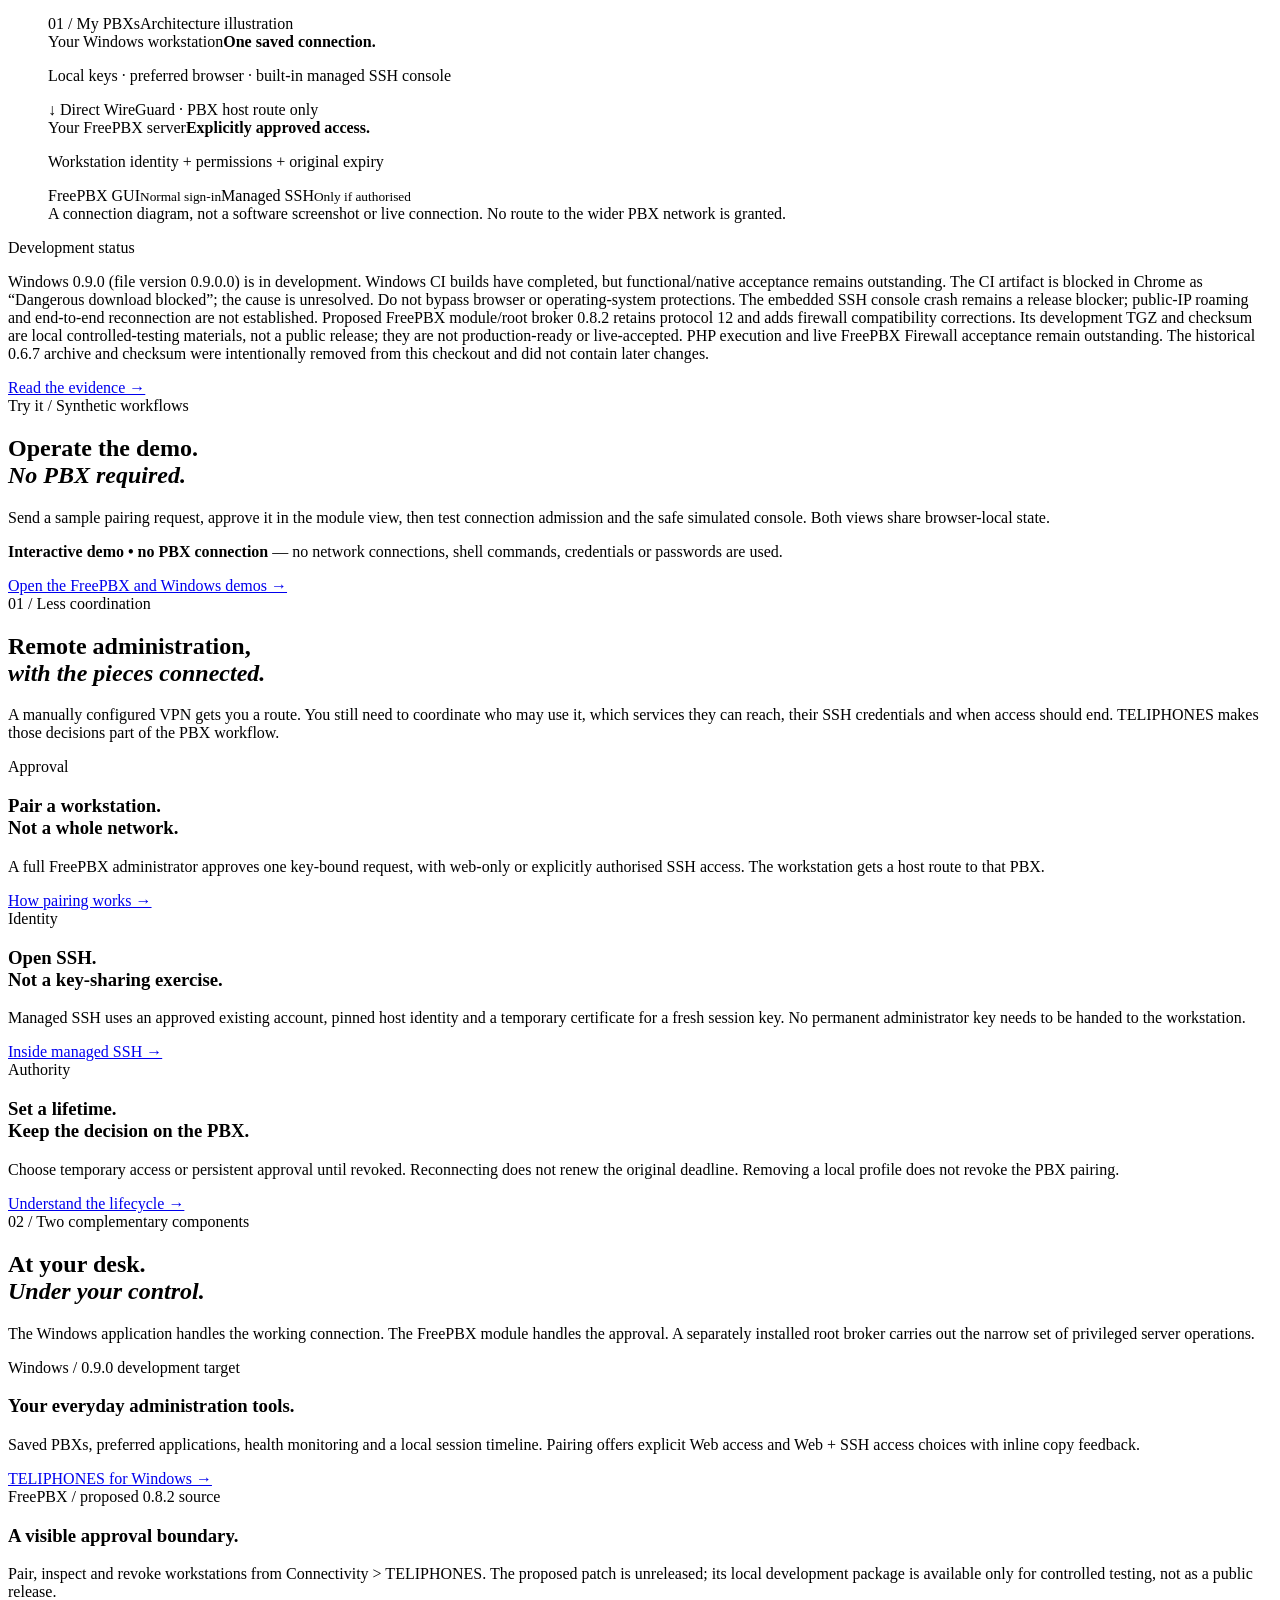
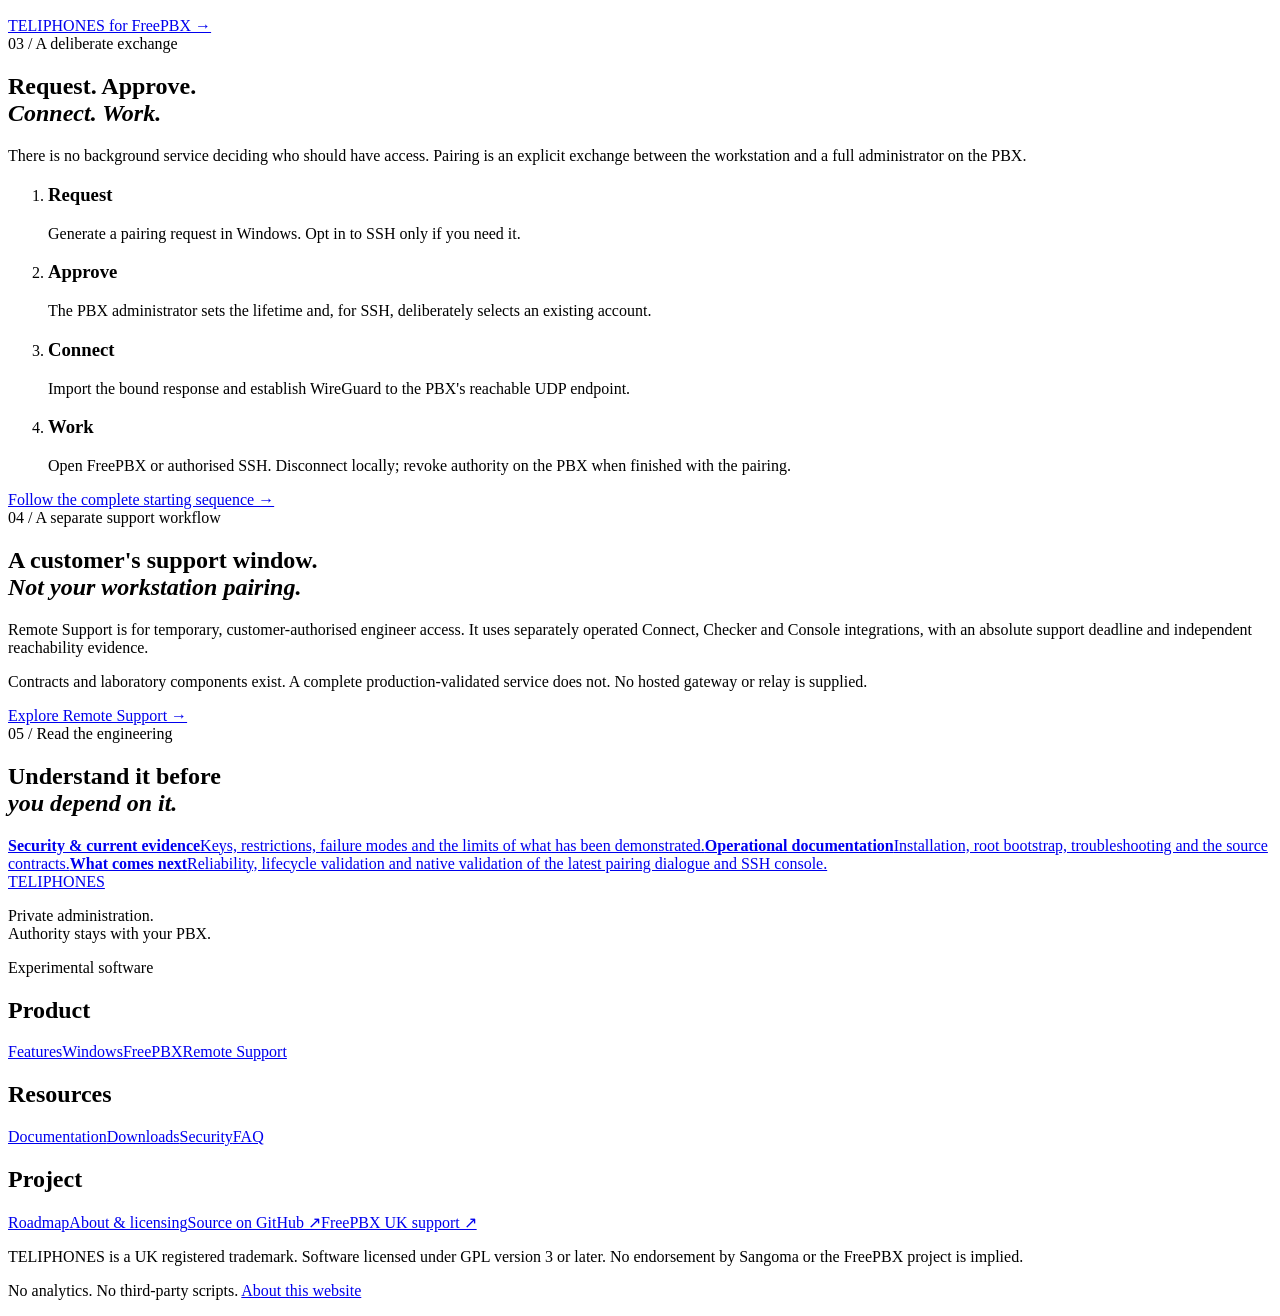
==== commit 91184b24: "Prepare the unreleased FreePBX 0.8.2 module and broker package with firewall compatibility fixes, up" ====
--- a/website/index.html
+++ b/website/index.html
@@ -55,7 +55,7 @@
       </div>
     </div>
   </section>
-  <div class="wrap status-line"><span class="status-label">Development status</span><p>Windows 0.9.0 is the current development version, adding bounded tunnel establishment, cancellation and protected ownership-based recovery. Native Windows and live-PBX validation remain outstanding, and no 0.9.0 artefact is available. The embedded SSH console crash remains a release blocker; public-IP roaming and end-to-end reconnection are not established. Proposed FreePBX module/root broker 0.8.1 is an unreleased development version. Its development TGZ and checksum are local controlled-testing materials, not a public release; they are not production-ready or live-accepted. The historical 0.6.7 archive and checksum were intentionally removed from this checkout and did not contain the proposed listener/admission changes.</p><a href="/security/#evidence">Read the evidence →</a></div>
+  <div class="wrap status-line"><span class="status-label">Development status</span><p>Windows 0.9.0 (file version 0.9.0.0) is in development. Windows CI builds have completed, but functional/native acceptance remains outstanding. The CI artifact is blocked in Chrome as “Dangerous download blocked”; the cause is unresolved. Do not bypass browser or operating-system protections. The embedded SSH console crash remains a release blocker; public-IP roaming and end-to-end reconnection are not established. Proposed FreePBX module/root broker 0.8.2 retains protocol 12 and adds firewall compatibility corrections. Its development TGZ and checksum are local controlled-testing materials, not a public release; they are not production-ready or live-accepted. PHP execution and live FreePBX Firewall acceptance remain outstanding. The historical 0.6.7 archive and checksum were intentionally removed from this checkout and did not contain later changes.</p><a href="/security/#evidence">Read the evidence →</a></div>
   <section class="section band" aria-labelledby="try-now"><div class="wrap"><div class="section-heading"><div><span class="section-no">Try it / Synthetic workflows</span><h2 id="try-now">Operate the demo.<br><em>No PBX required.</em></h2></div><p>Send a sample pairing request, approve it in the module view, then test connection admission and the safe simulated console. Both views share browser-local state.</p></div><p><strong>Interactive demo • no PBX connection</strong> — no network connections, shell commands, credentials or passwords are used.</p><a class="button" href="/demo/">Open the FreePBX and Windows demos →</a></div></section>
   <section class="section wrap" aria-labelledby="reason">
     <div class="section-heading"><div><span class="section-no">01 / Less coordination</span><h2 id="reason">Remote administration,<br><em>with the pieces connected.</em></h2></div><p>A manually configured VPN gets you a route. You still need to coordinate who may use it, which services they can reach, their SSH credentials and when access should end. TELIPHONES makes those decisions part of the PBX workflow.</p></div>
@@ -67,7 +67,7 @@
   </section>
   <section class="section band" aria-labelledby="components"><div class="wrap">
     <div class="section-heading"><div><span class="section-no">02 / Two complementary components</span><h2 id="components">At your desk.<br><em>Under your control.</em></h2></div><p>The Windows application handles the working connection. The FreePBX module handles the approval. A separately installed root broker carries out the narrow set of privileged server operations.</p></div>
-    <div class="grid two"><article><span class="micro">Windows / 0.9.0 development target</span><h3>Your everyday administration tools.</h3><p>Saved PBXs, preferred applications, health monitoring and a local session timeline. Pairing offers explicit Web access and Web + SSH access choices with inline copy feedback.</p><a class="button" href="/windows/">TELIPHONES for Windows →</a></article><article><span class="micro">FreePBX / proposed 0.8.1 source</span><h3>A visible approval boundary.</h3><p>Pair, inspect and revoke workstations from Connectivity &gt; TELIPHONES. The proposed patch is unreleased; its local development package is available only for controlled testing, not as a public release.</p><a class="button secondary" href="/freepbx/">TELIPHONES for FreePBX →</a></article></div>
+    <div class="grid two"><article><span class="micro">Windows / 0.9.0 development target</span><h3>Your everyday administration tools.</h3><p>Saved PBXs, preferred applications, health monitoring and a local session timeline. Pairing offers explicit Web access and Web + SSH access choices with inline copy feedback.</p><a class="button" href="/windows/">TELIPHONES for Windows →</a></article><article><span class="micro">FreePBX / proposed 0.8.2 source</span><h3>A visible approval boundary.</h3><p>Pair, inspect and revoke workstations from Connectivity &gt; TELIPHONES. The proposed patch is unreleased; its local development package is available only for controlled testing, not as a public release.</p><a class="button secondary" href="/freepbx/">TELIPHONES for FreePBX →</a></article></div>
   </div></section>
   <section class="section wrap" aria-labelledby="flow">
     <div class="section-heading"><div><span class="section-no">03 / A deliberate exchange</span><h2 id="flow">Request. Approve.<br><em>Connect. Work.</em></h2></div><p>There is no background service deciding who should have access. Pairing is an explicit exchange between the workstation and a full administrator on the PBX.</p></div>
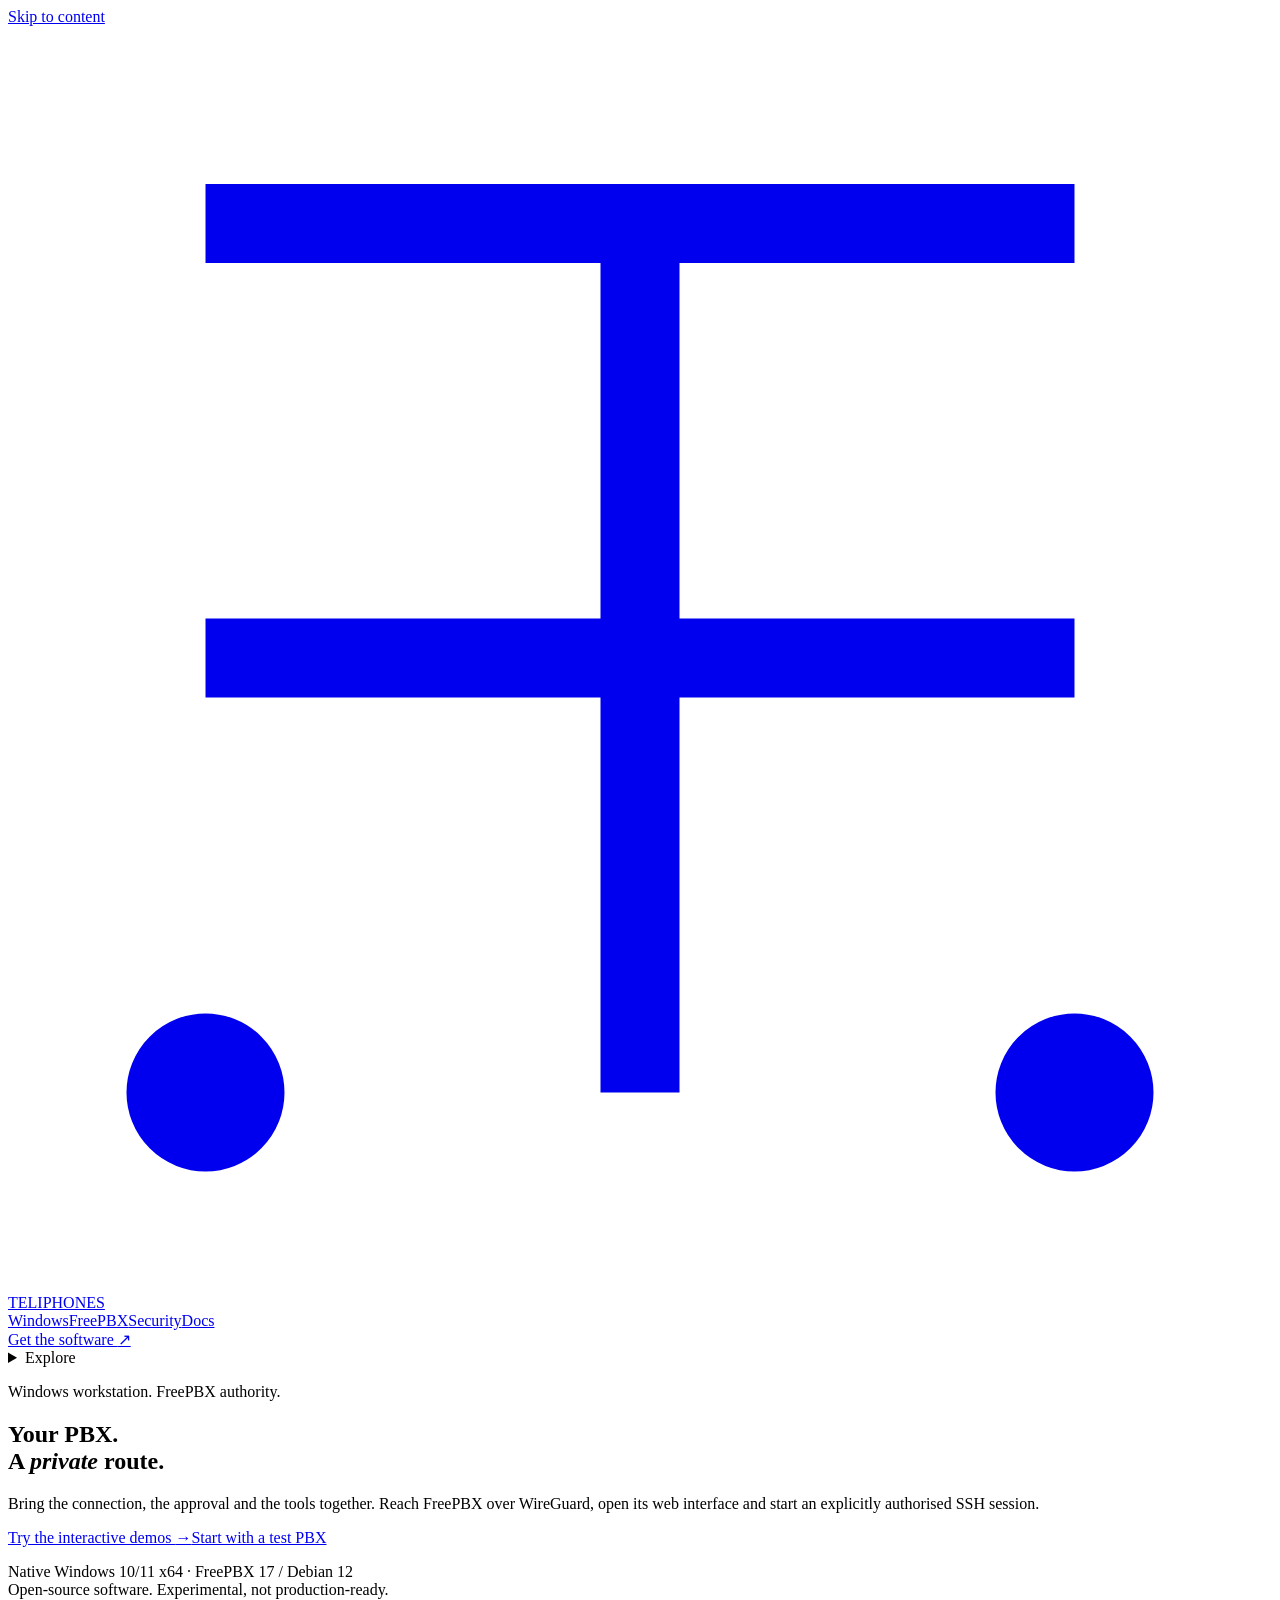
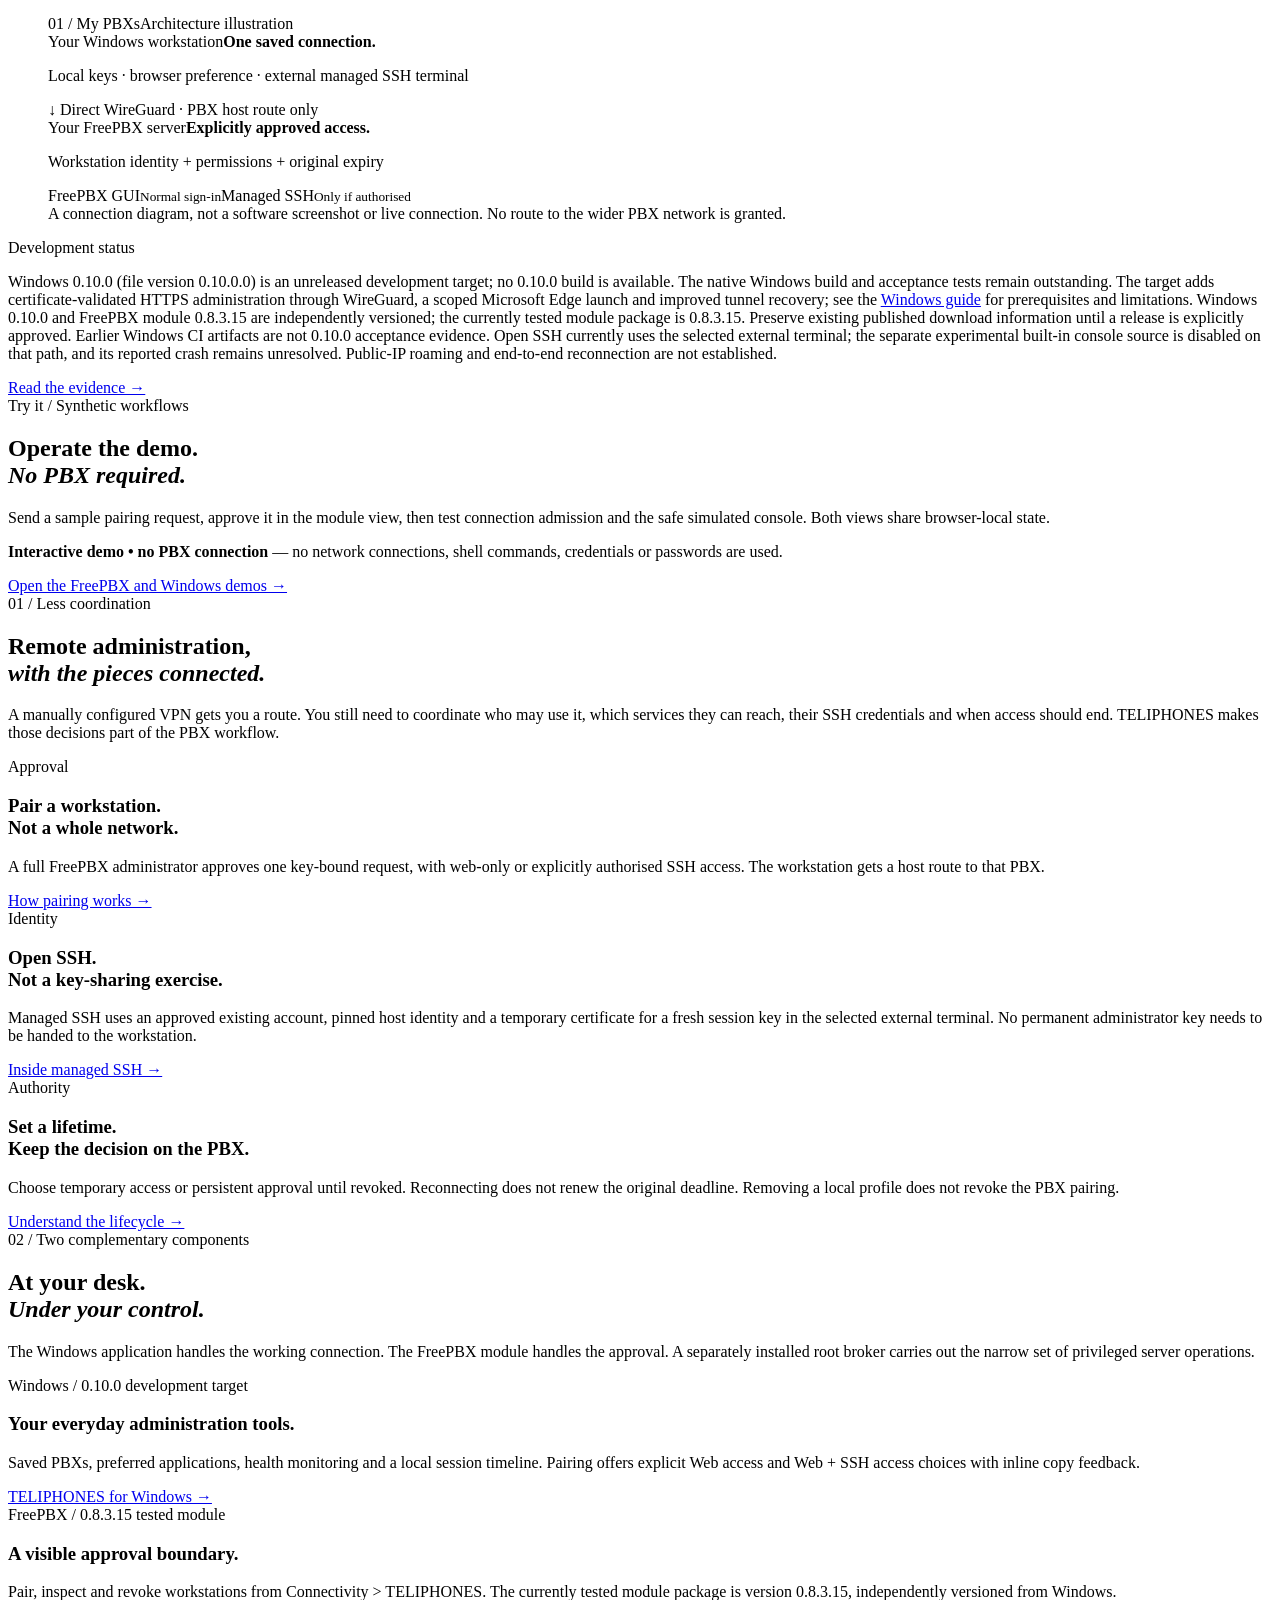
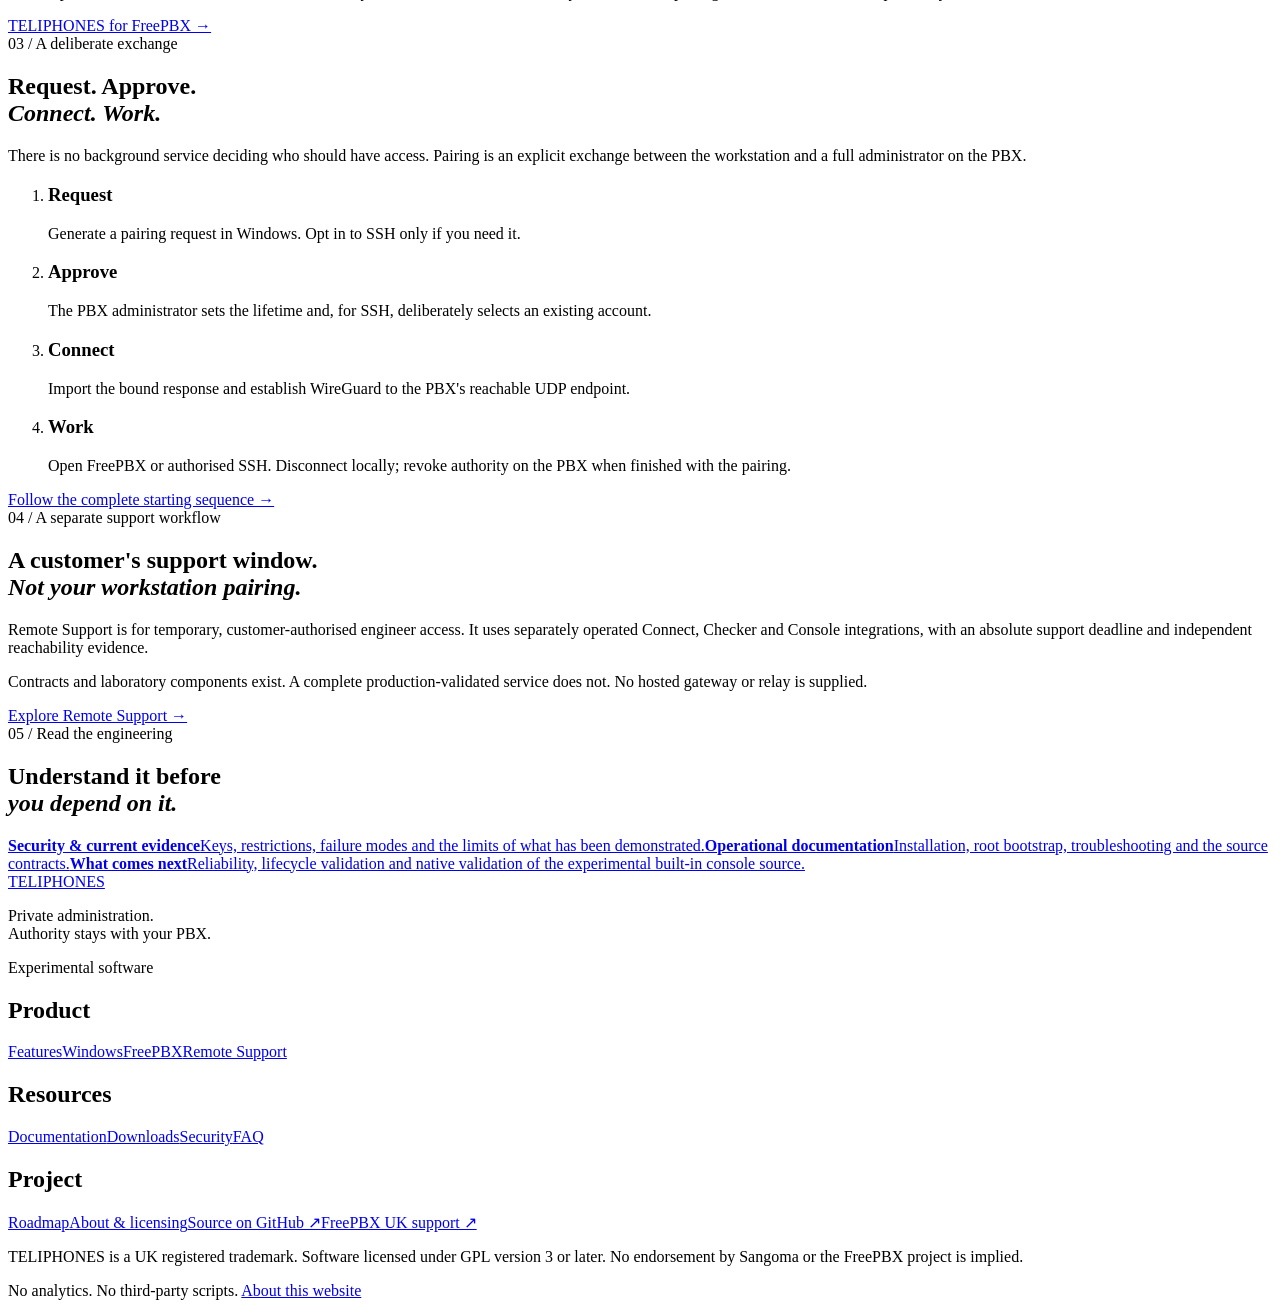
==== commit 41aefbdb: "Prepare TELIPHONES Windows 0.10.0 for native acceptance testing with certificate-validated HTTPS adm" ====
--- a/website/index.html
+++ b/website/index.html
@@ -47,7 +47,7 @@
       <div class="hero-aside">
         <figure class="diagram" aria-labelledby="route-caption">
           <div class="diagram-head micro"><span>01 / My PBXs</span><span>Architecture illustration</span></div>
-          <div class="diagram-node"><span class="micro">Your Windows workstation</span><strong>One saved connection.</strong><p>Local keys · preferred browser · built-in managed SSH console</p></div>
+          <div class="diagram-node"><span class="micro">Your Windows workstation</span><strong>One saved connection.</strong><p>Local keys · browser preference · external managed SSH terminal</p></div>
           <div class="diagram-link">↓ Direct WireGuard · PBX host route only</div>
           <div class="diagram-node"><span class="micro">Your FreePBX server</span><strong>Explicitly approved access.</strong><p>Workstation identity + permissions + original expiry</p><div class="diagram-endpoints"><span>FreePBX GUI<small>Normal sign-in</small></span><span>Managed SSH<small>Only if authorised</small></span></div></div>
           <figcaption id="route-caption">A connection diagram, not a software screenshot or live connection. No route to the wider PBX network is granted.</figcaption>
@@ -55,19 +55,19 @@
       </div>
     </div>
   </section>
-  <div class="wrap status-line"><span class="status-label">Development status</span><p>Windows 0.9.0 (file version 0.9.0.0) is in development. Windows CI builds have completed, but functional/native acceptance remains outstanding. The CI artifact is blocked in Chrome as “Dangerous download blocked”; the cause is unresolved. Do not bypass browser or operating-system protections. The embedded SSH console crash remains a release blocker; public-IP roaming and end-to-end reconnection are not established. Proposed FreePBX module/root broker 0.8.2 retains protocol 12 and adds firewall compatibility corrections. Its development TGZ and checksum are local controlled-testing materials, not a public release; they are not production-ready or live-accepted. PHP execution and live FreePBX Firewall acceptance remain outstanding. The historical 0.6.7 archive and checksum were intentionally removed from this checkout and did not contain later changes.</p><a href="/security/#evidence">Read the evidence →</a></div>
+  <div class="wrap status-line"><span class="status-label">Development status</span><p>Windows 0.10.0 (file version 0.10.0.0) is an unreleased development target; no 0.10.0 build is available. The native Windows build and acceptance tests remain outstanding. The target adds certificate-validated HTTPS administration through WireGuard, a scoped Microsoft Edge launch and improved tunnel recovery; see the <a href="/windows/">Windows guide</a> for prerequisites and limitations. Windows 0.10.0 and FreePBX module 0.8.3.15 are independently versioned; the currently tested module package is 0.8.3.15. Preserve existing published download information until a release is explicitly approved. Earlier Windows CI artifacts are not 0.10.0 acceptance evidence. Open SSH currently uses the selected external terminal; the separate experimental built-in console source is disabled on that path, and its reported crash remains unresolved. Public-IP roaming and end-to-end reconnection are not established.</p><a href="/security/#evidence">Read the evidence →</a></div>
   <section class="section band" aria-labelledby="try-now"><div class="wrap"><div class="section-heading"><div><span class="section-no">Try it / Synthetic workflows</span><h2 id="try-now">Operate the demo.<br><em>No PBX required.</em></h2></div><p>Send a sample pairing request, approve it in the module view, then test connection admission and the safe simulated console. Both views share browser-local state.</p></div><p><strong>Interactive demo • no PBX connection</strong> — no network connections, shell commands, credentials or passwords are used.</p><a class="button" href="/demo/">Open the FreePBX and Windows demos →</a></div></section>
   <section class="section wrap" aria-labelledby="reason">
     <div class="section-heading"><div><span class="section-no">01 / Less coordination</span><h2 id="reason">Remote administration,<br><em>with the pieces connected.</em></h2></div><p>A manually configured VPN gets you a route. You still need to coordinate who may use it, which services they can reach, their SSH credentials and when access should end. TELIPHONES makes those decisions part of the PBX workflow.</p></div>
     <div class="grid">
       <article class="feature"><span class="micro">Approval</span><h3>Pair a workstation.<br>Not a whole network.</h3><p>A full FreePBX administrator approves one key-bound request, with web-only or explicitly authorised SSH access. The workstation gets a host route to that PBX.</p><a href="/features/#pairing">How pairing works →</a></article>
-      <article class="feature"><span class="micro">Identity</span><h3>Open SSH.<br>Not a key-sharing exercise.</h3><p>Managed SSH uses an approved existing account, pinned host identity and a temporary certificate for a fresh session key. No permanent administrator key needs to be handed to the workstation.</p><a href="/security/#ssh">Inside managed SSH →</a></article>
+      <article class="feature"><span class="micro">Identity</span><h3>Open SSH.<br>Not a key-sharing exercise.</h3><p>Managed SSH uses an approved existing account, pinned host identity and a temporary certificate for a fresh session key in the selected external terminal. No permanent administrator key needs to be handed to the workstation.</p><a href="/security/#ssh">Inside managed SSH →</a></article>
       <article class="feature"><span class="micro">Authority</span><h3>Set a lifetime.<br>Keep the decision on the PBX.</h3><p>Choose temporary access or persistent approval until revoked. Reconnecting does not renew the original deadline. Removing a local profile does not revoke the PBX pairing.</p><a href="/features/#authority">Understand the lifecycle →</a></article>
     </div>
   </section>
   <section class="section band" aria-labelledby="components"><div class="wrap">
     <div class="section-heading"><div><span class="section-no">02 / Two complementary components</span><h2 id="components">At your desk.<br><em>Under your control.</em></h2></div><p>The Windows application handles the working connection. The FreePBX module handles the approval. A separately installed root broker carries out the narrow set of privileged server operations.</p></div>
-    <div class="grid two"><article><span class="micro">Windows / 0.9.0 development target</span><h3>Your everyday administration tools.</h3><p>Saved PBXs, preferred applications, health monitoring and a local session timeline. Pairing offers explicit Web access and Web + SSH access choices with inline copy feedback.</p><a class="button" href="/windows/">TELIPHONES for Windows →</a></article><article><span class="micro">FreePBX / proposed 0.8.2 source</span><h3>A visible approval boundary.</h3><p>Pair, inspect and revoke workstations from Connectivity &gt; TELIPHONES. The proposed patch is unreleased; its local development package is available only for controlled testing, not as a public release.</p><a class="button secondary" href="/freepbx/">TELIPHONES for FreePBX →</a></article></div>
+    <div class="grid two"><article><span class="micro">Windows / 0.10.0 development target</span><h3>Your everyday administration tools.</h3><p>Saved PBXs, preferred applications, health monitoring and a local session timeline. Pairing offers explicit Web access and Web + SSH access choices with inline copy feedback.</p><a class="button" href="/windows/">TELIPHONES for Windows →</a></article><article><span class="micro">FreePBX / 0.8.3.15 tested module</span><h3>A visible approval boundary.</h3><p>Pair, inspect and revoke workstations from Connectivity &gt; TELIPHONES. The currently tested module package is version 0.8.3.15, independently versioned from Windows.</p><a class="button secondary" href="/freepbx/">TELIPHONES for FreePBX →</a></article></div>
   </div></section>
   <section class="section wrap" aria-labelledby="flow">
     <div class="section-heading"><div><span class="section-no">03 / A deliberate exchange</span><h2 id="flow">Request. Approve.<br><em>Connect. Work.</em></h2></div><p>There is no background service deciding who should have access. Pairing is an explicit exchange between the workstation and a full administrator on the PBX.</p></div>
@@ -77,7 +77,7 @@
   <section class="section wrap" aria-labelledby="support">
     <div class="section-heading"><div><span class="section-no">04 / A separate support workflow</span><h2 id="support">A customer's support window.<br><em>Not your workstation pairing.</em></h2></div><div><p>Remote Support is for temporary, customer-authorised engineer access. It uses separately operated Connect, Checker and Console integrations, with an absolute support deadline and independent reachability evidence.</p><p>Contracts and laboratory components exist. A complete production-validated service does not. No hosted gateway or relay is supplied.</p><a href="/remote-support/">Explore Remote Support →</a></div></div>
   </section>
-  <section class="section wrap" aria-labelledby="next"><span class="section-no">05 / Read the engineering</span><h2 id="next">Understand it before<br><em>you depend on it.</em></h2><div class="grid"><a class="resource local" href="/security/"><strong>Security &amp; current evidence</strong><span>Keys, restrictions, failure modes and the limits of what has been demonstrated.</span></a><a class="resource local" href="/docs/"><strong>Operational documentation</strong><span>Installation, root bootstrap, troubleshooting and the source contracts.</span></a><a class="resource local" href="/roadmap/"><strong>What comes next</strong><span>Reliability, lifecycle validation and native validation of the latest pairing dialogue and SSH console.</span></a></div></section>
+  <section class="section wrap" aria-labelledby="next"><span class="section-no">05 / Read the engineering</span><h2 id="next">Understand it before<br><em>you depend on it.</em></h2><div class="grid"><a class="resource local" href="/security/"><strong>Security &amp; current evidence</strong><span>Keys, restrictions, failure modes and the limits of what has been demonstrated.</span></a><a class="resource local" href="/docs/"><strong>Operational documentation</strong><span>Installation, root bootstrap, troubleshooting and the source contracts.</span></a><a class="resource local" href="/roadmap/"><strong>What comes next</strong><span>Reliability, lifecycle validation and native validation of the experimental built-in console source.</span></a></div></section>
 </main>
 <footer class="site-footer"><div class="wrap">
   <div class="footer-grid"><div><a class="brand" href="/">TELIPHONES</a><p>Private administration.<br>Authority stays with your PBX.</p><span class="tag">Experimental software</span></div><div><h2>Product</h2><a href="/features/">Features</a><a href="/windows/">Windows</a><a href="/freepbx/">FreePBX</a><a href="/remote-support/">Remote Support</a></div><div><h2>Resources</h2><a href="/docs/">Documentation</a><a href="/downloads/">Downloads</a><a href="/security/">Security</a><a href="/faq/">FAQ</a></div><div><h2>Project</h2><a href="/roadmap/">Roadmap</a><a href="/about/">About &amp; licensing</a><a href="https://github.com/kierknoby/teliphones">Source on GitHub ↗</a><a href="https://freepbx.uk/support/">FreePBX UK support ↗</a></div></div>
